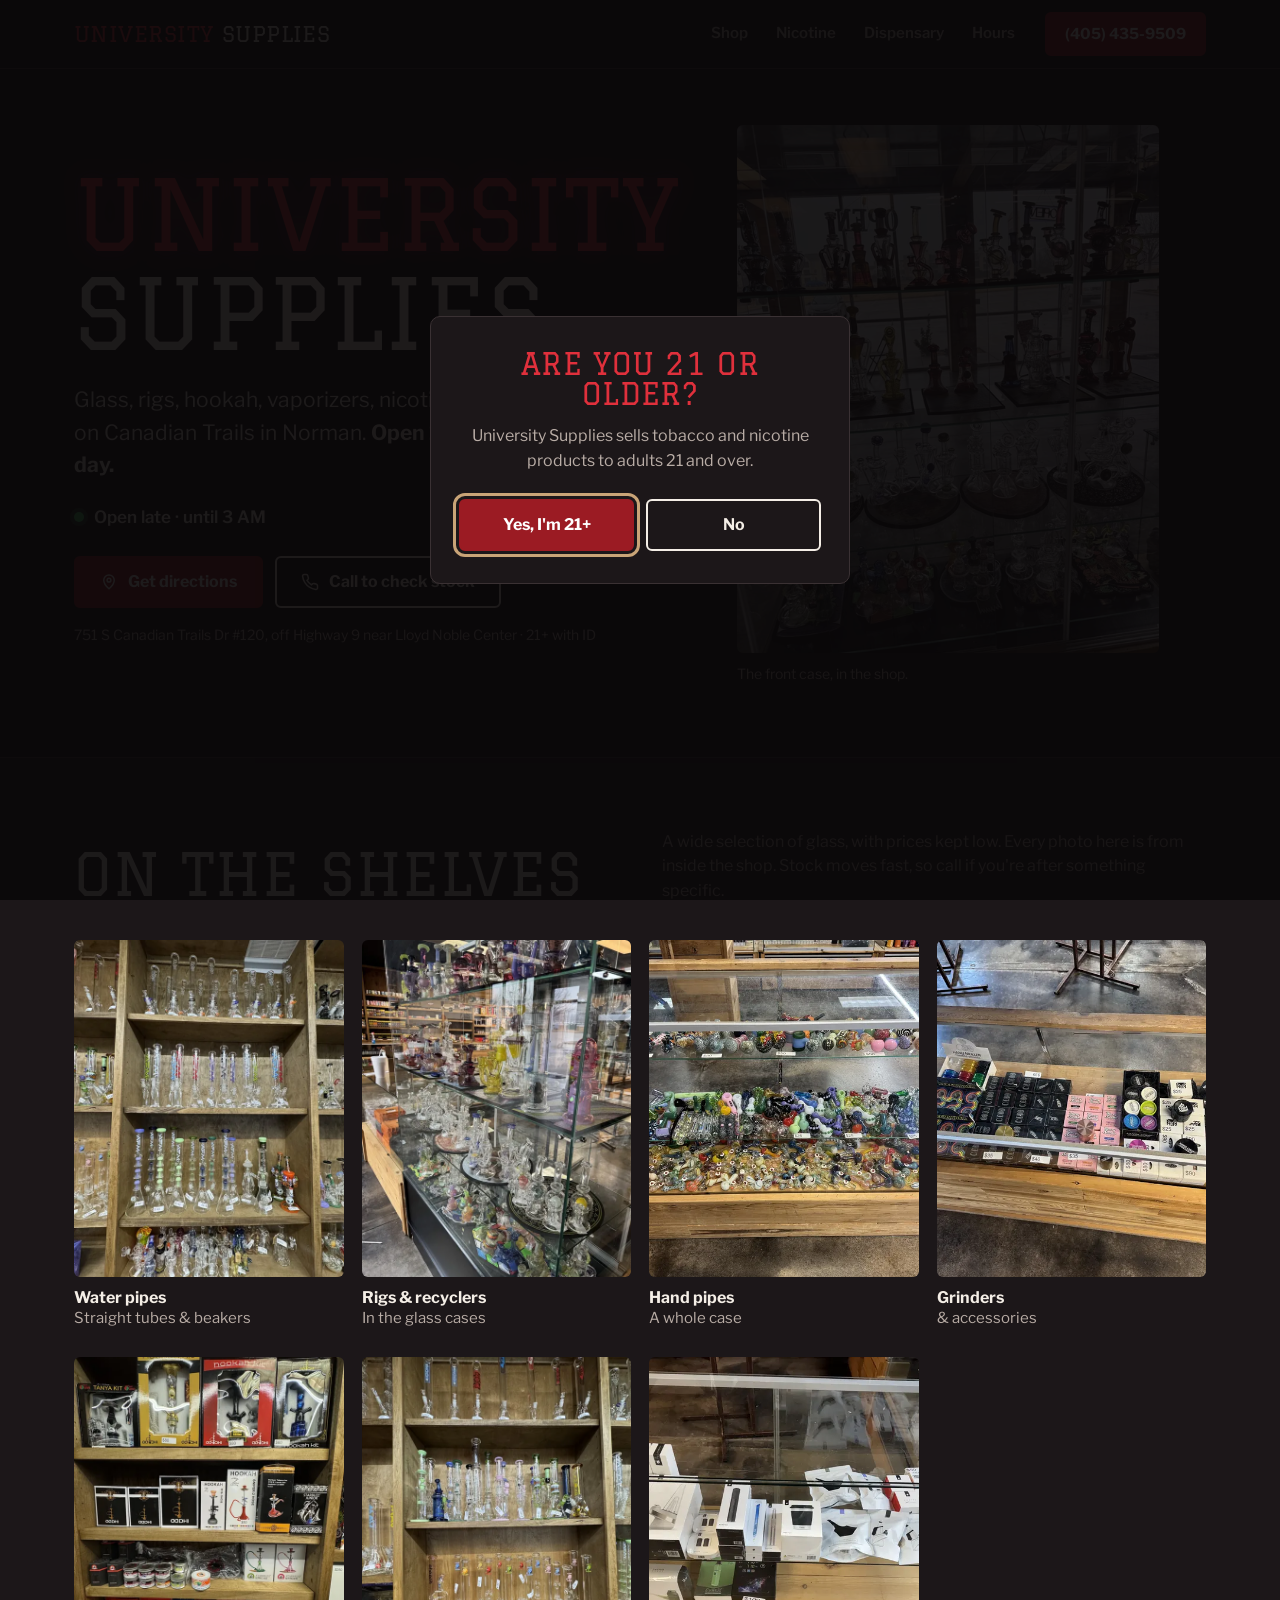
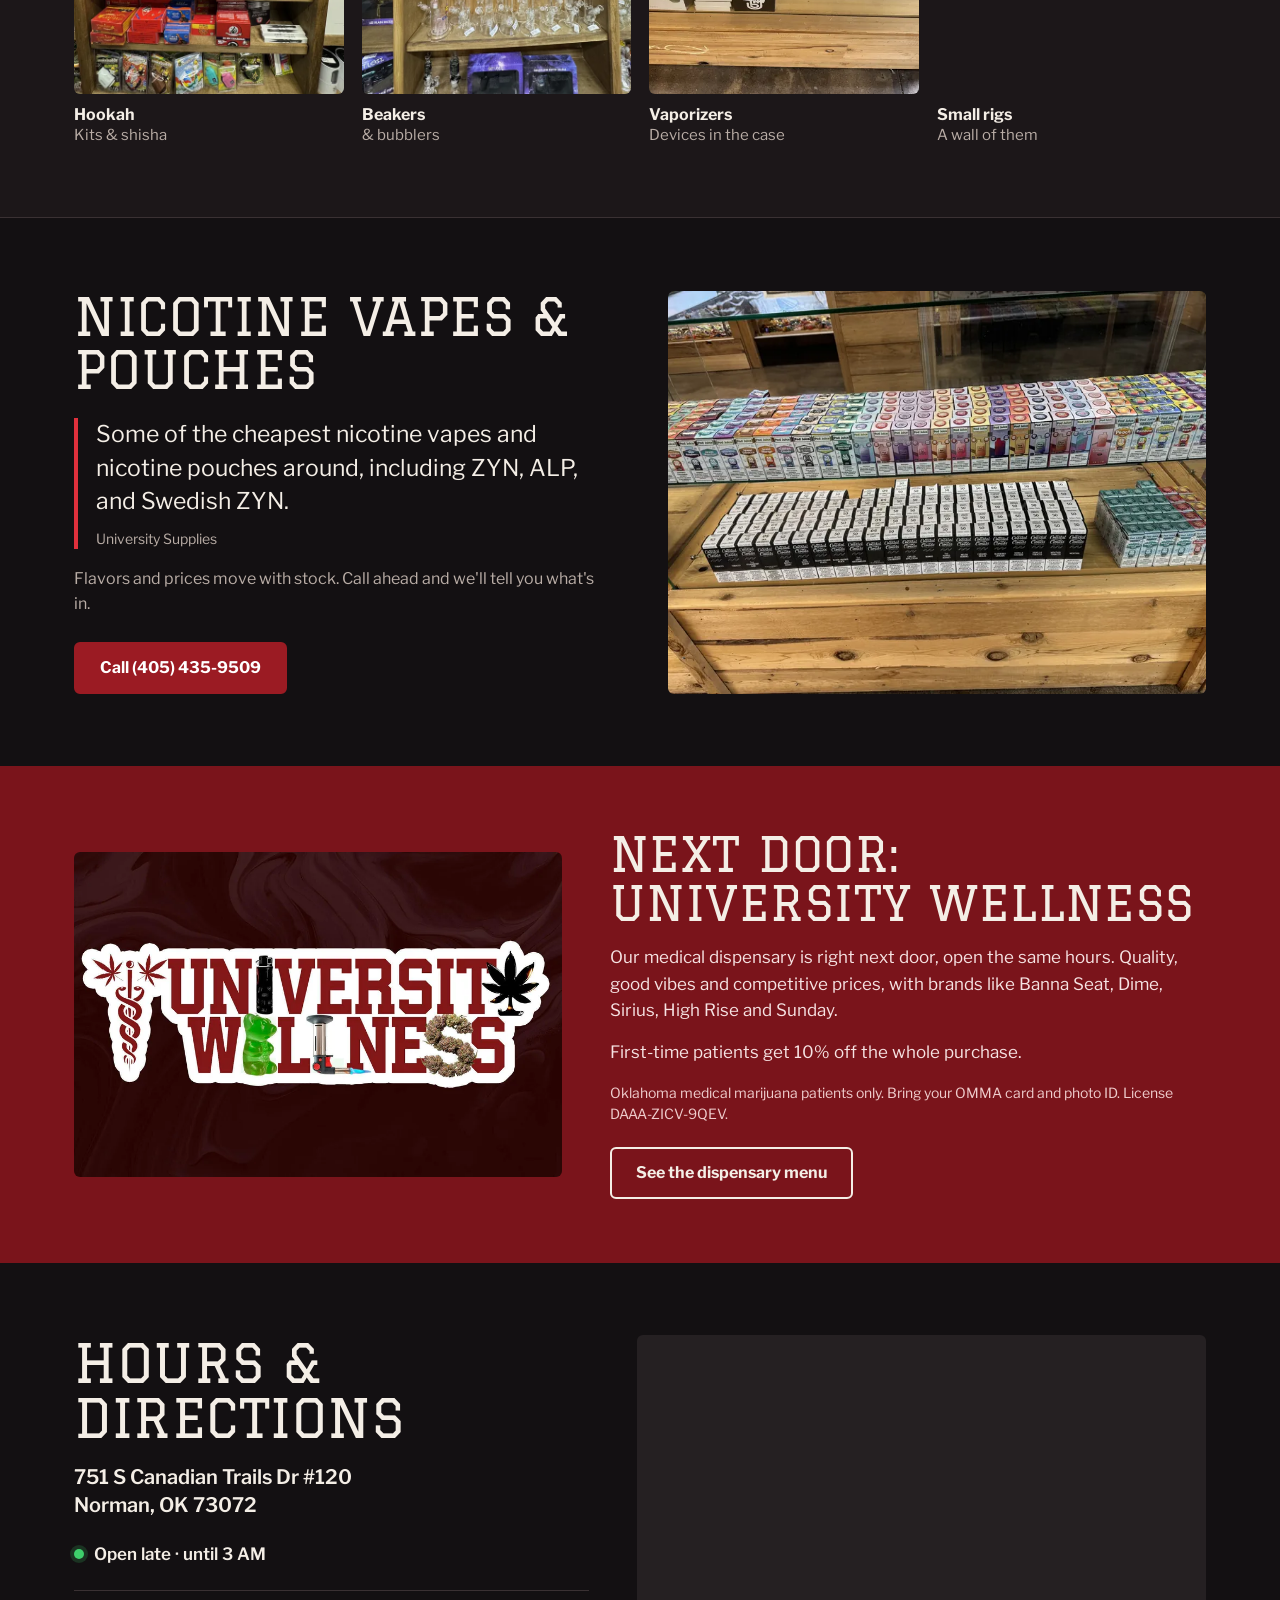
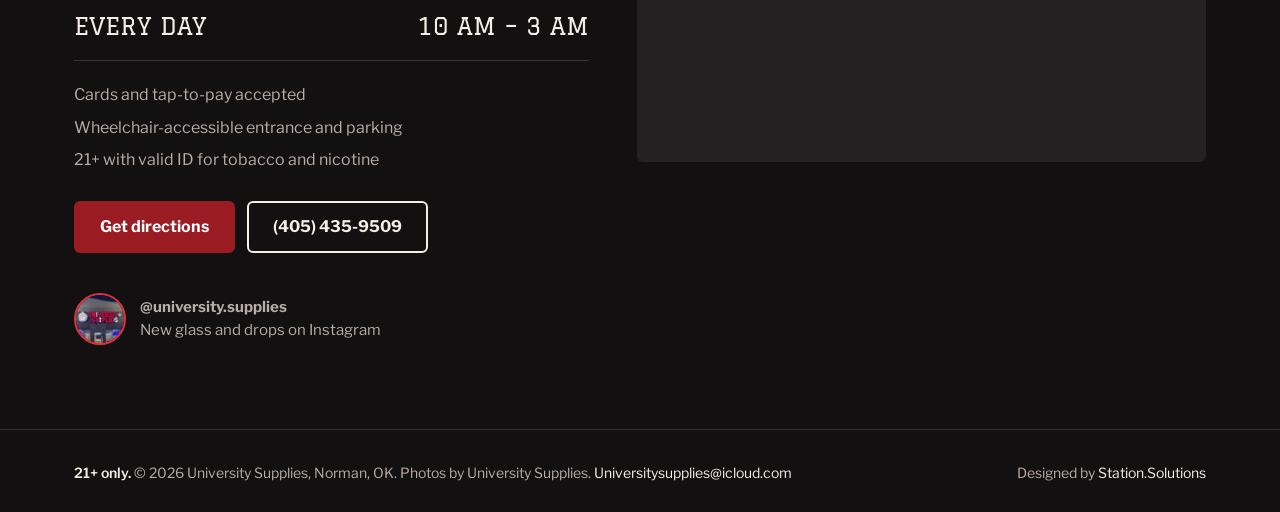
==== index.html @ 48e13ada "University Supplies spec site (noindex preview) Co-Authored-By: Claude Opus 5.5 <noreply@anthropic.c" ====
<!doctype html>
<html lang="en">
<head>
<meta charset="utf-8">
<meta name="viewport" content="width=device-width, initial-scale=1">
<title>University Supplies · Smoke Shop in Norman, OK · Open till 3 AM</title>
<meta name="description" content="Glass, rigs, hand pipes, hookah, vaporizers, nicotine vapes and pouches at 751 S Canadian Trails Dr, Norman, OK. Open 10 AM to 3 AM every day.">
<meta name="robots" content="noindex, nofollow">
<meta name="theme-color" content="#131012">
<meta property="og:type" content="website">
<meta property="og:title" content="University Supplies · Norman, OK">
<meta property="og:description" content="Glass, hookah, vapes and nicotine pouches. Open 10 AM to 3 AM, every day.">
<meta property="og:image" content="img/og.jpg">
<link rel="icon" href="data:image/svg+xml,%3Csvg xmlns='http://www.w3.org/2000/svg' viewBox='0 0 64 64'%3E%3Crect width='64' height='64' rx='10' fill='%23131012'/%3E%3Ctext x='32' y='47' font-family='Georgia,serif' font-weight='700' font-size='44' text-anchor='middle' fill='%23e0303c'%3EU%3C/text%3E%3C/svg%3E">
<link rel="preconnect" href="https://fonts.googleapis.com">
<link rel="preconnect" href="https://fonts.gstatic.com" crossorigin>
<link href="https://fonts.googleapis.com/css2?family=Graduate&family=Libre+Franklin:wght@400;500;600;700&display=swap" rel="stylesheet">
<script type="application/ld+json">{"@context":"https://schema.org","@type":"Store","name":"University Supplies","description":"Smoke shop: glass, rigs, hand pipes, hookah, vaporizers, nicotine vapes and pouches.","image":"img/og.jpg","telephone":"+1-405-435-9509","email":"Universitysupplies@icloud.com","address":{"@type":"PostalAddress","streetAddress":"751 S Canadian Trails Dr #120","addressLocality":"Norman","addressRegion":"OK","postalCode":"73072","addressCountry":"US"},"geo":{"@type":"GeoCoordinates","latitude":35.181108,"longitude":-97.4516316},"openingHoursSpecification":[{"@type":"OpeningHoursSpecification","dayOfWeek":["Monday","Tuesday","Wednesday","Thursday","Friday","Saturday","Sunday"],"opens":"10:00","closes":"03:00"}],"paymentAccepted":"Cash, Credit Card, Debit Card, Contactless","sameAs":["https://www.instagram.com/university.supplies/"]}</script>
<style>
:root{
  --night:#131012; --night-2:#1c1719; --night-3:#262022; --line:#3a3133;
  --cream:#f4eee6; --muted:#b9ada6; --sign:#e0303c; --crimson:#9b1b23; --crimson-deep:#7a141b; --wood:#c9a477;
  --varsity:"Graduate", "Rockwell", Georgia, serif; --body:"Libre Franklin", system-ui, sans-serif;
  --wrap:1180px; --r:6px;
}
*{box-sizing:border-box}
html{scroll-behavior:smooth;-webkit-text-size-adjust:100%}
@media (prefers-reduced-motion:reduce){html{scroll-behavior:auto}*{transition:none!important;animation:none!important}}
body{margin:0;background:var(--night);color:var(--cream);font:400 16px/1.55 var(--body)}
img{display:block;max-width:100%;height:auto}
a{color:inherit}
[hidden]{display:none!important}
:focus-visible{outline:3px solid var(--wood);outline-offset:3px}
.wrap{max-width:var(--wrap);margin:0 auto;padding:0 24px}
[id]{scroll-margin-top:84px}
.vh{position:absolute!important;width:1px;height:1px;overflow:hidden;clip:rect(0 0 0 0);white-space:nowrap}
.skip{position:absolute;left:-9999px;top:8px;background:var(--cream);color:var(--night);padding:10px 14px;z-index:99}
.skip:focus{left:8px}
h1,h2,h3{font-family:var(--varsity);font-weight:400;line-height:1.02;margin:0;letter-spacing:.01em;text-transform:uppercase}

.btn{display:inline-flex;align-items:center;justify-content:center;gap:10px;min-height:52px;padding:0 24px;border-radius:var(--r);
  font:700 16px/1 var(--body);text-decoration:none;border:2px solid transparent;cursor:pointer;transition:background .15s, transform .08s}
.btn:active{transform:translateY(1px)}
.btn-go{background:var(--crimson);color:#fff;border-color:var(--crimson)}
.btn-line{border-color:var(--cream);color:var(--cream);background:transparent}
@media (hover:hover){.btn-go:hover{background:var(--sign);border-color:var(--sign)}.btn-line:hover{background:var(--cream);color:var(--night)}}
.btn svg{width:18px;height:18px;flex:none}

/* header */
.bar{position:sticky;top:0;z-index:50;background:rgba(19,16,18,.94);backdrop-filter:saturate(1.2) blur(8px);border-bottom:1px solid var(--line)}
.bar .wrap{display:flex;align-items:center;gap:18px;height:68px}
.brand{font:400 22px/1 var(--varsity);text-transform:uppercase;text-decoration:none;color:var(--sign);margin-right:auto;letter-spacing:.02em}
.brand span{color:var(--cream)}
.bar nav{display:flex;gap:4px}
.bar nav a{padding:10px 12px;text-decoration:none;color:var(--muted);font-weight:600;font-size:15px}
@media (hover:hover){.bar nav a:hover{color:var(--cream)}}
.bar .btn{min-height:44px;padding:0 18px;font-size:15px}
@media (max-width:900px){.bar nav{display:none}}
@media (max-width:520px){.bar .btn{display:none}.brand{font-size:19px}}

/* hero */
.hero{padding:56px 0 72px}
.hero-grid{display:grid;grid-template-columns:1.1fr .9fr;gap:56px;align-items:center}
.hero h1{font-size:clamp(52px,7.6vw,104px);color:var(--sign);text-shadow:0 0 22px rgba(224,48,60,.35)}
.hero h1 span{display:block;color:var(--cream);text-shadow:none}
.lede{font-size:clamp(18px,1.7vw,21px);color:var(--cream);max-width:30em;margin:22px 0 0}
.status{display:flex;align-items:center;gap:10px;margin:22px 0 0;font-weight:600;font-size:17px}
.dot{width:10px;height:10px;border-radius:50%;background:#7d716b;flex:none}
.is-open .dot{background:#3ecf6b;box-shadow:0 0 0 4px rgba(62,207,107,.18)}
.ctas{display:flex;flex-wrap:wrap;gap:12px;margin-top:26px}
.fine{font-size:14px;color:var(--muted);margin:16px 0 0}
.hero-photo{margin:0;position:relative}
.hero-photo img{width:100%;aspect-ratio:4/5;object-fit:cover;border-radius:var(--r)}
.hero-photo figcaption{font-size:14px;color:var(--muted);margin-top:10px}
@media (max-width:860px){.hero{padding-top:32px}.hero-grid{grid-template-columns:1fr;gap:32px}.hero-photo img{aspect-ratio:4/3}}
@media (max-width:520px){.ctas .btn{flex:1 1 100%}}

/* shelves */
.shelves{padding:72px 0;background:var(--night-2);border-top:1px solid var(--line);border-bottom:1px solid var(--line)}
.sec-head{display:flex;justify-content:space-between;align-items:end;gap:24px;flex-wrap:wrap}
.sec-head h2{font-size:clamp(36px,4.6vw,58px)}
.sec-head p{margin:0;color:var(--muted);max-width:34em}
.grid{display:grid;grid-template-columns:repeat(4,minmax(0,1fr));gap:28px 18px;margin-top:36px;align-items:start}
.tile{margin:0}
.tile img{width:100%;aspect-ratio:4/5;object-fit:cover;border-radius:var(--r)}
.tile figcaption{margin-top:10px;font-weight:700;line-height:1.35}
.tile figcaption span{display:block;font-weight:400;color:var(--muted);font-size:15px}
@media (max-width:900px){.grid{grid-template-columns:repeat(2,minmax(0,1fr));gap:22px 14px}}

/* nicotine */
.nic{padding:72px 0}
.nic-grid{display:grid;grid-template-columns:1fr 1fr;gap:56px;align-items:center}
.nic h2{font-size:clamp(34px,4.2vw,52px)}
.nic blockquote{margin:22px 0 0;padding:0 0 0 18px;border-left:4px solid var(--sign);font-size:clamp(19px,1.8vw,23px);line-height:1.45}
.nic blockquote cite{display:block;font-style:normal;font-size:14px;color:var(--muted);margin-top:10px}
.nic p{color:var(--muted);margin:18px 0 0}
.nic img{width:100%;border-radius:var(--r);aspect-ratio:4/3;object-fit:cover}
@media (max-width:860px){.nic-grid{grid-template-columns:1fr;gap:28px}}

/* next door */
.door{background:var(--crimson-deep);padding:64px 0}
.door-grid{display:grid;grid-template-columns:.9fr 1.1fr;gap:48px;align-items:center}
.door img{width:100%;border-radius:var(--r);aspect-ratio:3/2;object-fit:cover}
.door h2{font-size:clamp(32px,4vw,48px)}
.door p{margin:16px 0 0;font-size:17px;color:#f6e3e3}
.door .note{font-size:14px;color:#efcdcd}
.door .btn-line{margin-top:22px}
@media (max-width:860px){.door-grid{grid-template-columns:1fr;gap:28px}}

/* visit */
.visit{padding:72px 0}
.visit-grid{display:grid;grid-template-columns:.95fr 1.05fr;gap:48px;align-items:start}
.visit h2{font-size:clamp(36px,4.4vw,54px)}
.addr{font-style:normal;font-size:20px;font-weight:600;line-height:1.4;margin:18px 0 0}
.hours{margin:22px 0 0;border-top:1px solid var(--line);border-bottom:1px solid var(--line);padding:16px 0;display:flex;justify-content:space-between;gap:16px;flex-wrap:wrap}
.hours strong{font-family:var(--varsity);font-weight:400;font-size:24px;text-transform:uppercase}
.facts{list-style:none;padding:0;margin:18px 0 0;color:var(--muted)}
.facts li{padding:4px 0}
.visit .ctas{margin-top:24px}
.map{width:100%;aspect-ratio:4/3;border:0;border-radius:var(--r);background:var(--night-3);display:block;filter:grayscale(.2)}
.ig{display:flex;align-items:center;gap:14px;margin-top:28px;text-decoration:none;padding:12px 0}
.ig img{width:52px;height:52px;border-radius:50%;border:2px solid var(--sign)}
.ig strong{display:block}
.ig span{color:var(--muted);font-size:15px}
@media (hover:hover){.ig:hover strong{text-decoration:underline;text-underline-offset:3px}}
@media (max-width:860px){.visit-grid{grid-template-columns:1fr}}

footer{border-top:1px solid var(--line);padding:32px 0 28px;color:var(--muted);font-size:14px}
.foot{display:flex;flex-wrap:wrap;justify-content:space-between;gap:10px 24px}
footer a{color:var(--cream);text-decoration:none}
@media (hover:hover){footer a:hover{text-decoration:underline}}
.age{color:var(--cream);font-weight:600}

/* phone action bar */
.dock{display:none}
@media (max-width:760px){
  body{padding-bottom:78px}
  .dock{display:grid;grid-template-columns:minmax(0,1fr) minmax(0,1fr);gap:8px;position:fixed;left:0;right:0;bottom:0;z-index:60;
    padding:10px 12px calc(10px + env(safe-area-inset-bottom));background:rgba(19,16,18,.96);border-top:1px solid var(--line)}
  .dock .btn{min-height:50px;padding:0 10px}
}

/* 21+ check */
.gate{position:fixed;inset:0;z-index:100;background:rgba(10,8,9,.92);display:grid;place-items:center;padding:24px}
.gate-box{max-width:420px;width:100%;background:var(--night-2);border:1px solid var(--line);border-radius:10px;padding:32px 28px;text-align:center}
.gate-box h2{font-size:30px;color:var(--sign)}
.gate-box p{color:var(--muted);margin:14px 0 0}
.gate-box .ctas{justify-content:center}
.gate-box .btn{flex:1 1 140px}
</style>
</head>
<body>
<a class="skip" href="#main">Skip to content</a>

<aside aria-label="Age check">
<div class="gate" id="gate" role="dialog" aria-modal="true" aria-labelledby="gate-h" hidden>
  <div class="gate-box">
    <h2 id="gate-h">Are you 21 or older?</h2>
    <p>University Supplies sells tobacco and nicotine products to adults 21 and over.</p>
    <div class="ctas">
      <button class="btn btn-go" type="button" data-gate="yes">Yes, I'm 21+</button>
      <button class="btn btn-line" type="button" data-gate="no">No</button>
    </div>
    <p data-gate-msg hidden>Sorry, you have to be 21 to visit. Come back when you are.</p>
  </div>
</div>
</aside>

<header class="bar">
  <div class="wrap">
    <a class="brand" href="#main">University <span>Supplies</span></a>
    <nav aria-label="Sections">
      <a href="#shelves">Shop</a>
      <a href="#nicotine">Nicotine</a>
      <a href="#next-door">Dispensary</a>
      <a href="#visit">Hours</a>
    </nav>
    <a class="btn btn-go" href="tel:+14054359509">(405) 435-9509</a>
  </div>
</header>

<main id="main">
<section class="hero" aria-labelledby="hero-h">
  <div class="wrap hero-grid">
    <div>
      <h1 id="hero-h">University <span>Supplies</span></h1>
      <p class="lede">Glass, rigs, hookah, vaporizers, nicotine vapes and pouches on Canadian Trails in Norman. <strong>Open 10 AM to 3 AM, every day.</strong></p>
      <p class="status" data-status><span class="dot" aria-hidden="true"></span><span data-status-text>Open daily, 10 AM to 3 AM</span></p>
      <div class="ctas">
        <a class="btn btn-go" href="https://www.google.com/maps/dir/?api=1&amp;destination=University+Supplies%2C+751+S+Canadian+Trails+Dr+%23120%2C+Norman%2C+OK+73072&amp;destination_place_id=ChIJJ2fcMURpsocRBxIdBnAr6uk" rel="noopener"><svg viewBox="0 0 24 24" fill="none" stroke="currentColor" stroke-width="2" aria-hidden="true"><path d="M12 21s-7-6.2-7-11.5A7 7 0 0 1 19 9.5C19 14.8 12 21 12 21z"/><circle cx="12" cy="9.5" r="2.5"/></svg>Get directions</a>
        <a class="btn btn-line" href="tel:+14054359509"><svg viewBox="0 0 24 24" fill="none" stroke="currentColor" stroke-width="2" aria-hidden="true"><path d="M22 16.9v3a2 2 0 0 1-2.2 2 19.8 19.8 0 0 1-8.6-3.1 19.5 19.5 0 0 1-6-6A19.8 19.8 0 0 1 2.1 4.2 2 2 0 0 1 4.1 2h3a2 2 0 0 1 2 1.7c.1.9.4 1.8.7 2.7a2 2 0 0 1-.5 2.1L8 9.8a16 16 0 0 0 6 6l1.3-1.3a2 2 0 0 1 2.1-.4c.9.3 1.8.6 2.7.7a2 2 0 0 1 1.7 2z"/></svg>Call to check stock</a>
      </div>
      <p class="fine">751 S Canadian Trails Dr #120, off Highway 9 near Lloyd Noble Center · 21+ with ID</p>
    </div>
    <figure class="hero-photo">
      <img src="img/glass-case-1400.webp" srcset="img/glass-case-760.webp 760w, img/glass-case-1400.webp 1400w" sizes="(max-width:860px) 100vw, 45vw"
           width="1050" height="1400" alt="A glass display case of recyclers and rigs in the front window" fetchpriority="high">
      <figcaption>The front case, in the shop.</figcaption>
    </figure>
  </div>
</section>

<section class="shelves" id="shelves" aria-labelledby="shelves-h">
  <div class="wrap">
    <div class="sec-head">
      <h2 id="shelves-h">On the shelves</h2>
      <p>A wide selection of glass, with prices kept low. Every photo here is from inside the shop. Stock moves fast, so call if you're after something specific.</p>
    </div>
    <div class="grid">
      <figure class="tile"><img src="img/water-pipes-760.webp" width="570" height="760" alt="Tall glass water pipes on wooden shelves" loading="lazy" decoding="async"><figcaption>Water pipes <span>Straight tubes &amp; beakers</span></figcaption></figure>
      <figure class="tile"><img src="img/glass-tower-760.webp" width="570" height="760" alt="Glass tower case of colored rigs and recyclers" loading="lazy" decoding="async"><figcaption>Rigs &amp; recyclers <span>In the glass cases</span></figcaption></figure>
      <figure class="tile"><img src="img/hand-pipes-760.webp" width="760" height="570" alt="A case full of colorful glass hand pipes" loading="lazy" decoding="async"><figcaption>Hand pipes <span>A whole case</span></figcaption></figure>
      <figure class="tile"><img src="img/grinders-760.webp" width="760" height="570" alt="Grinders and rolling accessories in a display case" loading="lazy" decoding="async"><figcaption>Grinders <span>&amp; accessories</span></figcaption></figure>
      <figure class="tile"><img src="img/hookah-760.webp" width="570" height="760" alt="Boxed hookah kits and shisha on shelves" loading="lazy" decoding="async"><figcaption>Hookah <span>Kits &amp; shisha</span></figcaption></figure>
      <figure class="tile"><img src="img/beakers-760.webp" width="570" height="760" alt="Rows of glass beakers and bubblers" loading="lazy" decoding="async"><figcaption>Beakers <span>&amp; bubblers</span></figcaption></figure>
      <figure class="tile"><img src="img/vaporizers-760.webp" width="760" height="570" alt="Boxed vaporizers and electronic devices in a case" loading="lazy" decoding="async"><figcaption>Vaporizers <span>Devices in the case</span></figcaption></figure>
      <figure class="tile"><img src="img/rigs-wall-760.webp" width="570" height="760" alt="A wall of small rigs and bubblers on wooden shelving" loading="lazy" decoding="async"><figcaption>Small rigs <span>A wall of them</span></figcaption></figure>
    </div>
  </div>
</section>

<section class="nic" id="nicotine" aria-labelledby="nic-h">
  <div class="wrap nic-grid">
    <div>
      <h2 id="nic-h">Nicotine vapes &amp; pouches</h2>
      <blockquote>Some of the cheapest nicotine vapes and nicotine pouches around, including ZYN, ALP, and Swedish ZYN.<cite>University Supplies</cite></blockquote>
      <p>Flavors and prices move with stock. Call ahead and we'll tell you what's in.</p>
      <div class="ctas"><a class="btn btn-go" href="tel:+14054359509">Call (405) 435-9509</a></div>
    </div>
    <img src="img/nic-vapes-1400.webp" srcset="img/nic-vapes-760.webp 760w, img/nic-vapes-1400.webp 1400w" sizes="(max-width:860px) 100vw, 50vw" width="1400" height="1050" alt="Rows of boxed disposable nicotine vapes in a display case" loading="lazy" decoding="async">
  </div>
</section>

<section class="door" id="next-door" aria-labelledby="door-h">
  <div class="wrap door-grid">
    <img src="img/wellness-logo.webp" width="900" height="600" alt="University Wellness logo in crimson varsity letters" loading="lazy" decoding="async">
    <div>
      <h2 id="door-h">Next door: University Wellness</h2>
      <p>Our medical dispensary is right next door, open the same hours. Quality, good vibes and competitive prices, with brands like Banna Seat, Dime, Sirius, High Rise and Sunday.</p>
      <p>First-time patients get 10% off the whole purchase.</p>
      <p class="note">Oklahoma medical marijuana patients only. Bring your OMMA card and photo ID. License DAAA-ZICV-9QEV.</p>
      <a class="btn btn-line" href="https://weedmaps.com/dispensaries/university-wellness-center" rel="noopener">See the dispensary menu</a>
    </div>
  </div>
</section>

<section class="visit" id="visit" aria-labelledby="visit-h">
  <div class="wrap visit-grid">
    <div>
      <h2 id="visit-h">Hours &amp; directions</h2>
      <address class="addr">751 S Canadian Trails Dr #120<br>Norman, OK 73072</address>
      <p class="status" data-status><span class="dot" aria-hidden="true"></span><span data-status-text>Open daily, 10 AM to 3 AM</span></p>
      <div class="hours"><strong>Every day</strong><strong>10 AM – 3 AM</strong></div>
      <ul class="facts">
        <li>Cards and tap-to-pay accepted</li>
        <li>Wheelchair-accessible entrance and parking</li>
        <li>21+ with valid ID for tobacco and nicotine</li>
      </ul>
      <div class="ctas">
        <a class="btn btn-go" href="https://www.google.com/maps/dir/?api=1&amp;destination=University+Supplies%2C+751+S+Canadian+Trails+Dr+%23120%2C+Norman%2C+OK+73072&amp;destination_place_id=ChIJJ2fcMURpsocRBxIdBnAr6uk" rel="noopener">Get directions</a>
        <a class="btn btn-line" href="tel:+14054359509">(405) 435-9509</a>
      </div>
      <a class="ig" href="https://www.instagram.com/university.supplies/" rel="noopener">
        <img src="img/ig-avatar.webp" width="100" height="100" alt="" loading="lazy">
        <span><strong>@university.supplies</strong>New glass and drops on Instagram</span>
      </a>
    </div>
    <iframe class="map" src="https://maps.google.com/maps?q=University+Supplies,+751+S+Canadian+Trails+Dr,+Norman,+OK+73072&amp;z=15&amp;output=embed" title="Map to University Supplies, 751 S Canadian Trails Dr, Norman" loading="lazy" referrerpolicy="no-referrer-when-downgrade"></iframe>
  </div>
</section>
</main>

<footer>
  <div class="wrap foot">
    <span><span class="age">21+ only.</span> © <span data-year>2026</span> University Supplies, Norman, OK. Photos by University Supplies. <a href="mailto:Universitysupplies@icloud.com">Universitysupplies@icloud.com</a></span>
    <span class="credit">Designed by <a href="https://station.solutions/" target="_blank" rel="noopener">Station.Solutions</a></span>
  </div>
</footer>

<nav class="dock" aria-label="Quick actions">
  <a class="btn btn-go" href="https://www.google.com/maps/dir/?api=1&amp;destination=University+Supplies%2C+751+S+Canadian+Trails+Dr+%23120%2C+Norman%2C+OK+73072&amp;destination_place_id=ChIJJ2fcMURpsocRBxIdBnAr6uk" rel="noopener">Directions</a>
  <a class="btn btn-line" href="tel:+14054359509">Call</a>
</nav>

<script>
(function(){
  // 21+ check. Remembered per browser (a view preference, not a record).
  var gate=document.getElementById("gate"), ok=false;
  try{ok=localStorage.getItem("us21")==="1"}catch(e){}
  if(!ok){gate.hidden=false;document.body.style.overflow="hidden";var y=gate.querySelector('[data-gate="yes"]');y&&y.focus();}
  gate.addEventListener("click",function(ev){
    var b=ev.target.closest("[data-gate]"); if(!b)return;
    if(b.dataset.gate==="yes"){try{localStorage.setItem("us21","1")}catch(e){} gate.hidden=true;document.body.style.overflow="";}
    else{gate.querySelector("[data-gate-msg]").hidden=false;}
  });

  // Open 10 AM to 3 AM every day, Norman time.
  function fmt(){
    var p=new Intl.DateTimeFormat("en-US",{timeZone:"America/Chicago",hour:"numeric",minute:"numeric",hourCycle:"h23"}).formatToParts(new Date()),o={};
    p.forEach(function(x){o[x.type]=x.value}); return (+o.hour%24)*60+(+o.minute);
  }
  function render(){
    var m=fmt(), open=(m>=600||m<180), msg;
    if(open){msg=m<180||m>=1320?"Open late · until 3 AM":"Open now · until 3 AM";}
    else{msg="Closed · opens today at 10 AM";}
    document.querySelectorAll("[data-status]").forEach(function(el){el.classList.toggle("is-open",open);el.querySelector("[data-status-text]").textContent=msg;});
  }
  render(); setInterval(render,60000);
  var yr=document.querySelector("[data-year]"); if(yr)yr.textContent=new Date().getFullYear();
})();
</script>
</body>
</html>
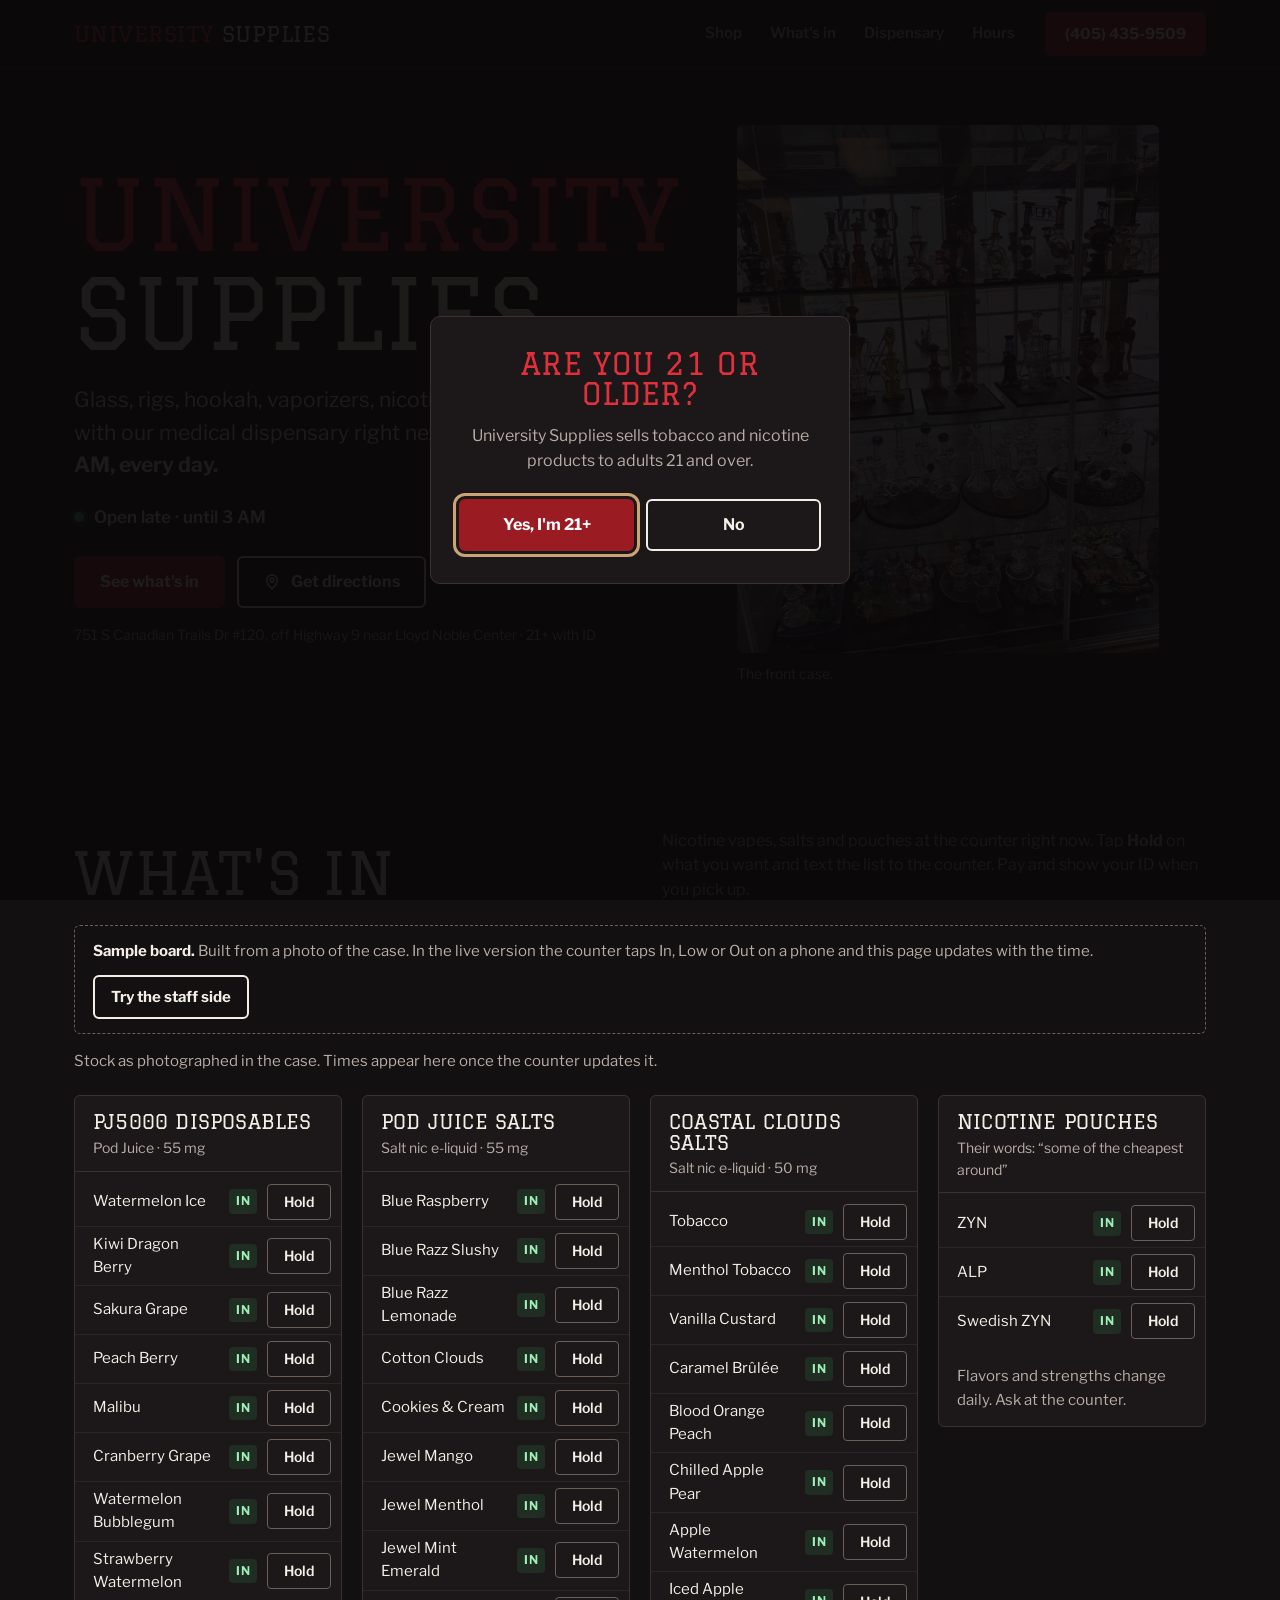
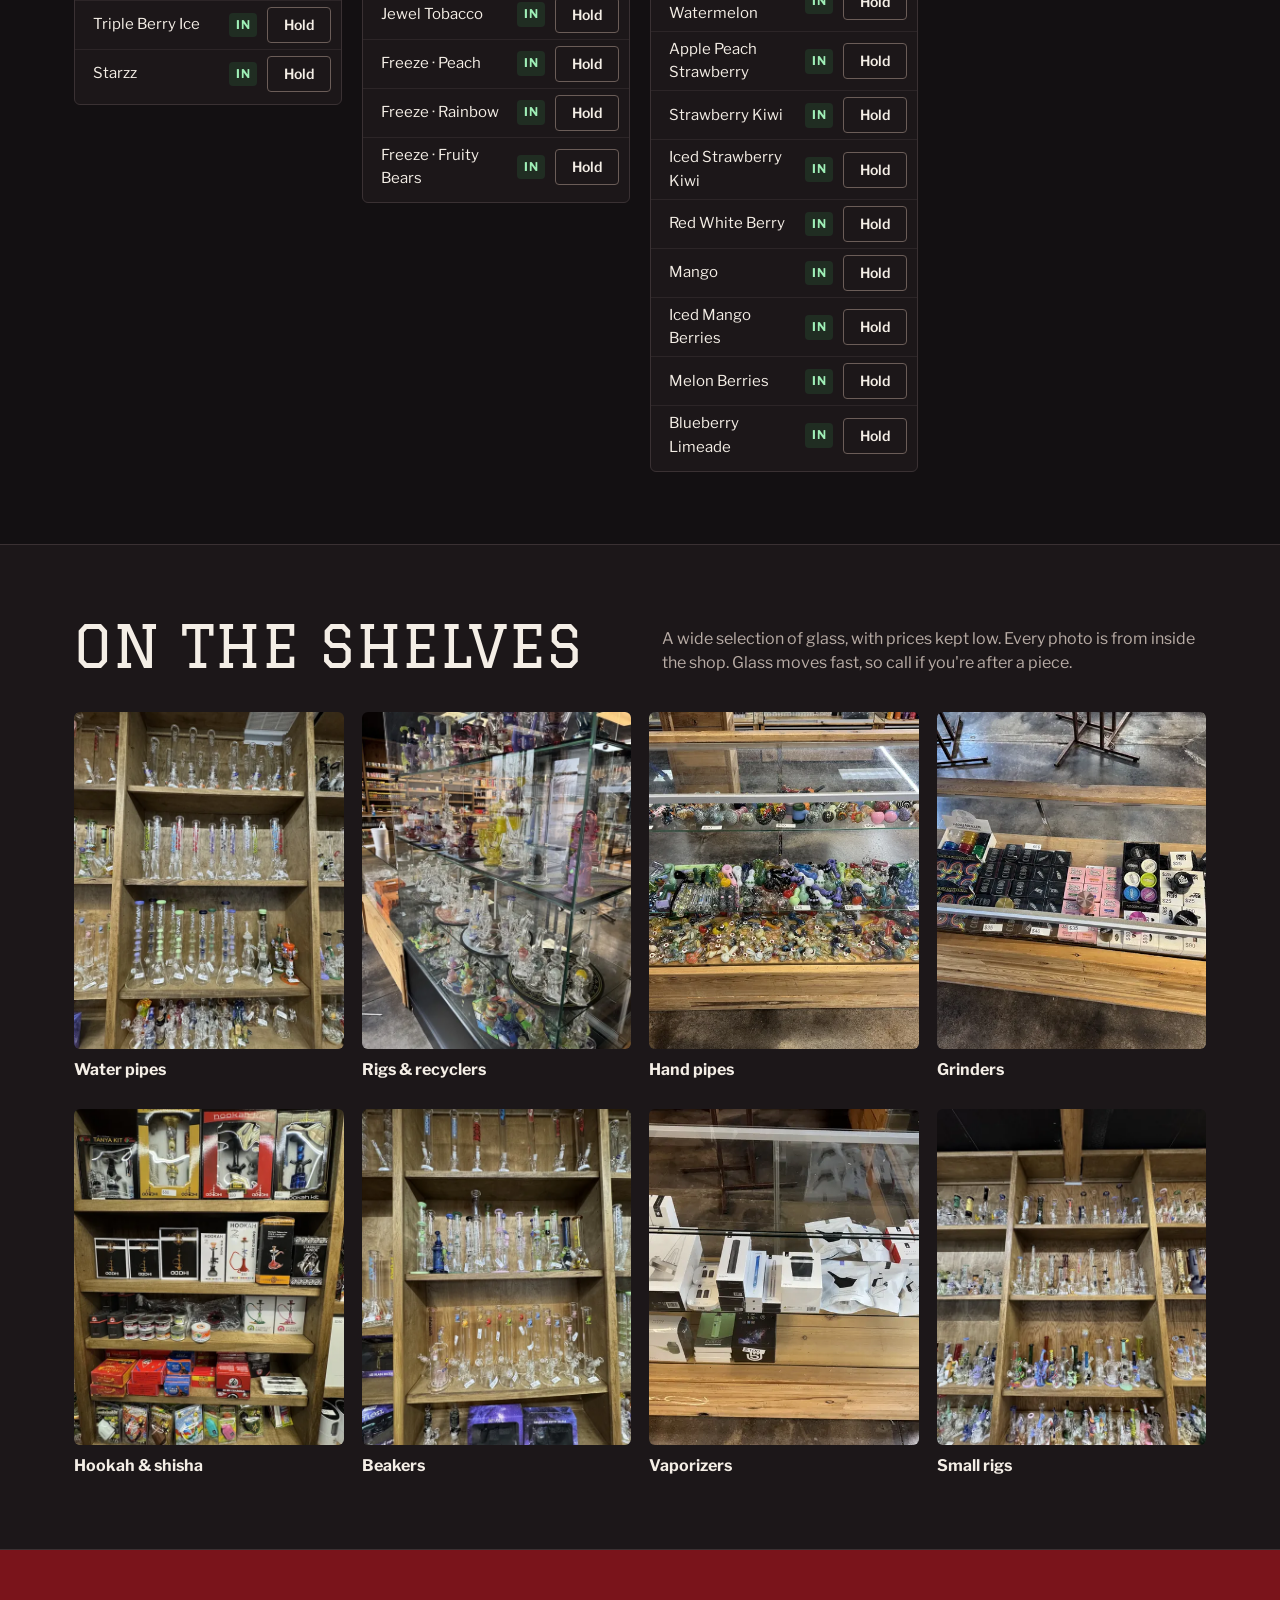
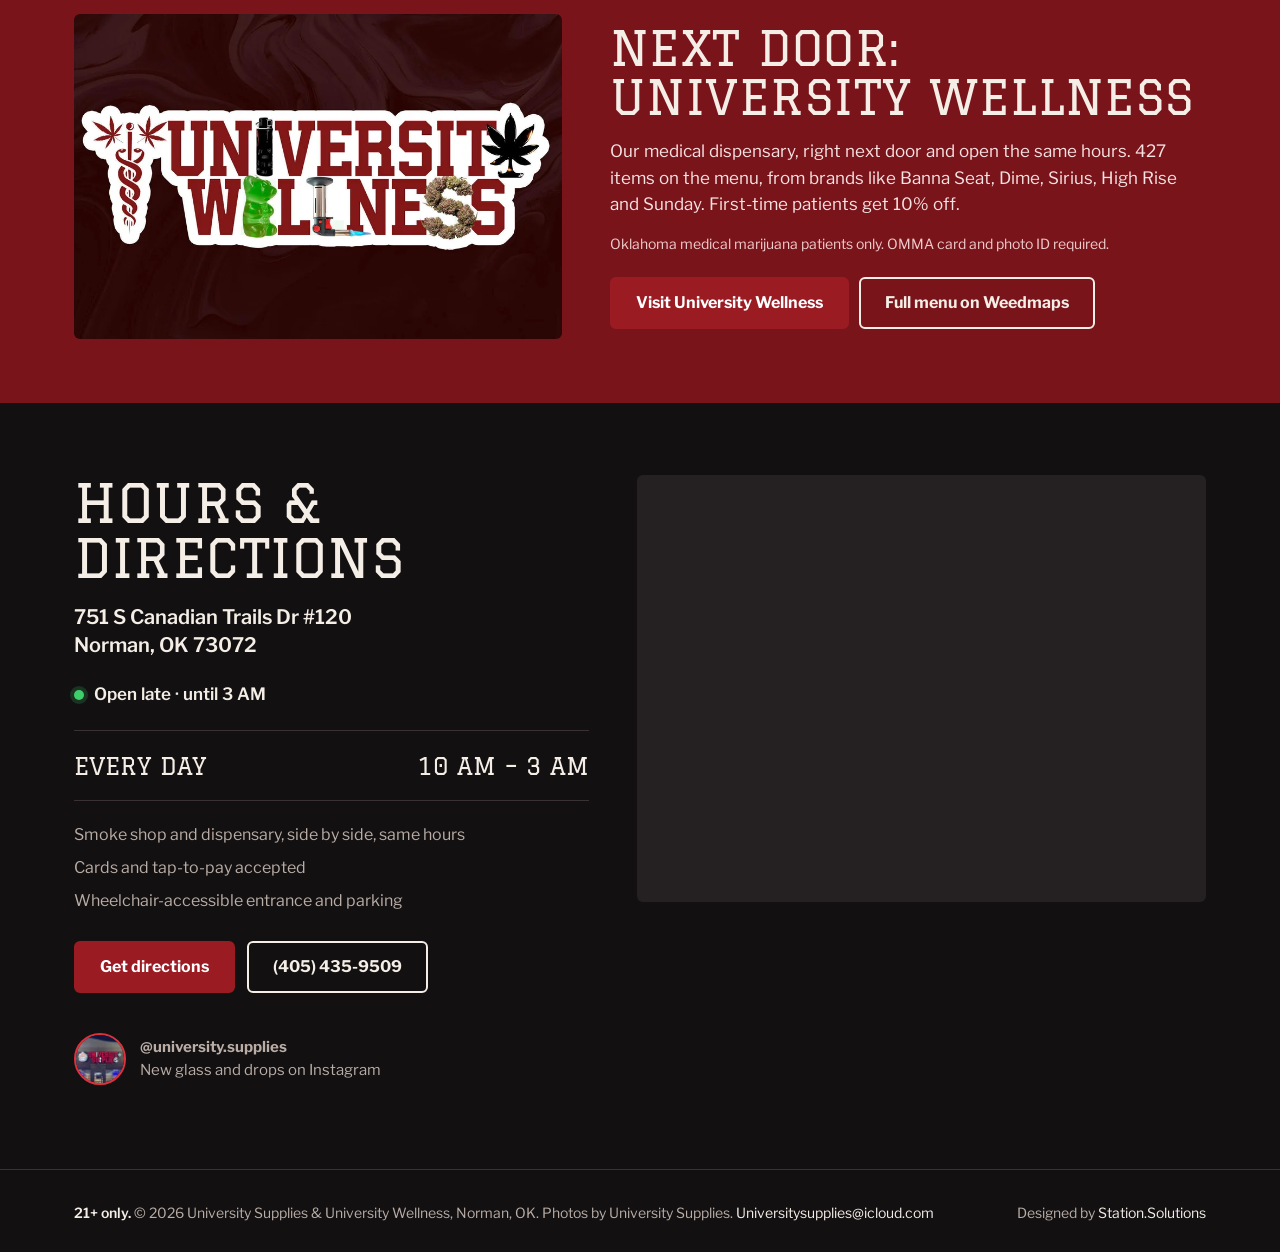
==== commit 15043fbd: "What's in board + hold-for-me, University Wellness page, shared CSS/JS - Stock board built from thei" ====
--- a/index.html
+++ b/index.html
@@ -4,156 +4,23 @@
 <meta charset="utf-8">
 <meta name="viewport" content="width=device-width, initial-scale=1">
 <title>University Supplies · Smoke Shop in Norman, OK · Open till 3 AM</title>
-<meta name="description" content="Glass, rigs, hand pipes, hookah, vaporizers, nicotine vapes and pouches at 751 S Canadian Trails Dr, Norman, OK. Open 10 AM to 3 AM every day.">
+<meta name="description" content="Glass, rigs, hookah, vaporizers, nicotine vapes and pouches at 751 S Canadian Trails Dr, Norman, OK. Medical dispensary next door. Open 10 AM to 3 AM every day.">
 <meta name="robots" content="noindex, nofollow">
 <meta name="theme-color" content="#131012">
-<meta property="og:type" content="website">
-<meta property="og:title" content="University Supplies · Norman, OK">
-<meta property="og:description" content="Glass, hookah, vapes and nicotine pouches. Open 10 AM to 3 AM, every day.">
+<meta property="og:title" content="University Supplies · Smoke Shop in Norman, OK · Open till 3 AM">
+<meta property="og:description" content="Glass, rigs, hookah, vaporizers, nicotine vapes and pouches at 751 S Canadian Trails Dr, Norman, OK. Medical dispensary next door. Open 10 AM to 3 AM every day.">
 <meta property="og:image" content="img/og.jpg">
 <link rel="icon" href="data:image/svg+xml,%3Csvg xmlns='http://www.w3.org/2000/svg' viewBox='0 0 64 64'%3E%3Crect width='64' height='64' rx='10' fill='%23131012'/%3E%3Ctext x='32' y='47' font-family='Georgia,serif' font-weight='700' font-size='44' text-anchor='middle' fill='%23e0303c'%3EU%3C/text%3E%3C/svg%3E">
 <link rel="preconnect" href="https://fonts.googleapis.com">
 <link rel="preconnect" href="https://fonts.gstatic.com" crossorigin>
 <link href="https://fonts.googleapis.com/css2?family=Graduate&family=Libre+Franklin:wght@400;500;600;700&display=swap" rel="stylesheet">
-<script type="application/ld+json">{"@context":"https://schema.org","@type":"Store","name":"University Supplies","description":"Smoke shop: glass, rigs, hand pipes, hookah, vaporizers, nicotine vapes and pouches.","image":"img/og.jpg","telephone":"+1-405-435-9509","email":"Universitysupplies@icloud.com","address":{"@type":"PostalAddress","streetAddress":"751 S Canadian Trails Dr #120","addressLocality":"Norman","addressRegion":"OK","postalCode":"73072","addressCountry":"US"},"geo":{"@type":"GeoCoordinates","latitude":35.181108,"longitude":-97.4516316},"openingHoursSpecification":[{"@type":"OpeningHoursSpecification","dayOfWeek":["Monday","Tuesday","Wednesday","Thursday","Friday","Saturday","Sunday"],"opens":"10:00","closes":"03:00"}],"paymentAccepted":"Cash, Credit Card, Debit Card, Contactless","sameAs":["https://www.instagram.com/university.supplies/"]}</script>
-<style>
-:root{
-  --night:#131012; --night-2:#1c1719; --night-3:#262022; --line:#3a3133;
-  --cream:#f4eee6; --muted:#b9ada6; --sign:#e0303c; --crimson:#9b1b23; --crimson-deep:#7a141b; --wood:#c9a477;
-  --varsity:"Graduate", "Rockwell", Georgia, serif; --body:"Libre Franklin", system-ui, sans-serif;
-  --wrap:1180px; --r:6px;
-}
-*{box-sizing:border-box}
-html{scroll-behavior:smooth;-webkit-text-size-adjust:100%}
-@media (prefers-reduced-motion:reduce){html{scroll-behavior:auto}*{transition:none!important;animation:none!important}}
-body{margin:0;background:var(--night);color:var(--cream);font:400 16px/1.55 var(--body)}
-img{display:block;max-width:100%;height:auto}
-a{color:inherit}
-[hidden]{display:none!important}
-:focus-visible{outline:3px solid var(--wood);outline-offset:3px}
-.wrap{max-width:var(--wrap);margin:0 auto;padding:0 24px}
-[id]{scroll-margin-top:84px}
-.vh{position:absolute!important;width:1px;height:1px;overflow:hidden;clip:rect(0 0 0 0);white-space:nowrap}
-.skip{position:absolute;left:-9999px;top:8px;background:var(--cream);color:var(--night);padding:10px 14px;z-index:99}
-.skip:focus{left:8px}
-h1,h2,h3{font-family:var(--varsity);font-weight:400;line-height:1.02;margin:0;letter-spacing:.01em;text-transform:uppercase}
-
-.btn{display:inline-flex;align-items:center;justify-content:center;gap:10px;min-height:52px;padding:0 24px;border-radius:var(--r);
-  font:700 16px/1 var(--body);text-decoration:none;border:2px solid transparent;cursor:pointer;transition:background .15s, transform .08s}
-.btn:active{transform:translateY(1px)}
-.btn-go{background:var(--crimson);color:#fff;border-color:var(--crimson)}
-.btn-line{border-color:var(--cream);color:var(--cream);background:transparent}
-@media (hover:hover){.btn-go:hover{background:var(--sign);border-color:var(--sign)}.btn-line:hover{background:var(--cream);color:var(--night)}}
-.btn svg{width:18px;height:18px;flex:none}
-
-/* header */
-.bar{position:sticky;top:0;z-index:50;background:rgba(19,16,18,.94);backdrop-filter:saturate(1.2) blur(8px);border-bottom:1px solid var(--line)}
-.bar .wrap{display:flex;align-items:center;gap:18px;height:68px}
-.brand{font:400 22px/1 var(--varsity);text-transform:uppercase;text-decoration:none;color:var(--sign);margin-right:auto;letter-spacing:.02em}
-.brand span{color:var(--cream)}
-.bar nav{display:flex;gap:4px}
-.bar nav a{padding:10px 12px;text-decoration:none;color:var(--muted);font-weight:600;font-size:15px}
-@media (hover:hover){.bar nav a:hover{color:var(--cream)}}
-.bar .btn{min-height:44px;padding:0 18px;font-size:15px}
-@media (max-width:900px){.bar nav{display:none}}
-@media (max-width:520px){.bar .btn{display:none}.brand{font-size:19px}}
-
-/* hero */
-.hero{padding:56px 0 72px}
-.hero-grid{display:grid;grid-template-columns:1.1fr .9fr;gap:56px;align-items:center}
-.hero h1{font-size:clamp(52px,7.6vw,104px);color:var(--sign);text-shadow:0 0 22px rgba(224,48,60,.35)}
-.hero h1 span{display:block;color:var(--cream);text-shadow:none}
-.lede{font-size:clamp(18px,1.7vw,21px);color:var(--cream);max-width:30em;margin:22px 0 0}
-.status{display:flex;align-items:center;gap:10px;margin:22px 0 0;font-weight:600;font-size:17px}
-.dot{width:10px;height:10px;border-radius:50%;background:#7d716b;flex:none}
-.is-open .dot{background:#3ecf6b;box-shadow:0 0 0 4px rgba(62,207,107,.18)}
-.ctas{display:flex;flex-wrap:wrap;gap:12px;margin-top:26px}
-.fine{font-size:14px;color:var(--muted);margin:16px 0 0}
-.hero-photo{margin:0;position:relative}
-.hero-photo img{width:100%;aspect-ratio:4/5;object-fit:cover;border-radius:var(--r)}
-.hero-photo figcaption{font-size:14px;color:var(--muted);margin-top:10px}
-@media (max-width:860px){.hero{padding-top:32px}.hero-grid{grid-template-columns:1fr;gap:32px}.hero-photo img{aspect-ratio:4/3}}
-@media (max-width:520px){.ctas .btn{flex:1 1 100%}}
-
-/* shelves */
-.shelves{padding:72px 0;background:var(--night-2);border-top:1px solid var(--line);border-bottom:1px solid var(--line)}
-.sec-head{display:flex;justify-content:space-between;align-items:end;gap:24px;flex-wrap:wrap}
-.sec-head h2{font-size:clamp(36px,4.6vw,58px)}
-.sec-head p{margin:0;color:var(--muted);max-width:34em}
-.grid{display:grid;grid-template-columns:repeat(4,minmax(0,1fr));gap:28px 18px;margin-top:36px;align-items:start}
-.tile{margin:0}
-.tile img{width:100%;aspect-ratio:4/5;object-fit:cover;border-radius:var(--r)}
-.tile figcaption{margin-top:10px;font-weight:700;line-height:1.35}
-.tile figcaption span{display:block;font-weight:400;color:var(--muted);font-size:15px}
-@media (max-width:900px){.grid{grid-template-columns:repeat(2,minmax(0,1fr));gap:22px 14px}}
-
-/* nicotine */
-.nic{padding:72px 0}
-.nic-grid{display:grid;grid-template-columns:1fr 1fr;gap:56px;align-items:center}
-.nic h2{font-size:clamp(34px,4.2vw,52px)}
-.nic blockquote{margin:22px 0 0;padding:0 0 0 18px;border-left:4px solid var(--sign);font-size:clamp(19px,1.8vw,23px);line-height:1.45}
-.nic blockquote cite{display:block;font-style:normal;font-size:14px;color:var(--muted);margin-top:10px}
-.nic p{color:var(--muted);margin:18px 0 0}
-.nic img{width:100%;border-radius:var(--r);aspect-ratio:4/3;object-fit:cover}
-@media (max-width:860px){.nic-grid{grid-template-columns:1fr;gap:28px}}
-
-/* next door */
-.door{background:var(--crimson-deep);padding:64px 0}
-.door-grid{display:grid;grid-template-columns:.9fr 1.1fr;gap:48px;align-items:center}
-.door img{width:100%;border-radius:var(--r);aspect-ratio:3/2;object-fit:cover}
-.door h2{font-size:clamp(32px,4vw,48px)}
-.door p{margin:16px 0 0;font-size:17px;color:#f6e3e3}
-.door .note{font-size:14px;color:#efcdcd}
-.door .btn-line{margin-top:22px}
-@media (max-width:860px){.door-grid{grid-template-columns:1fr;gap:28px}}
-
-/* visit */
-.visit{padding:72px 0}
-.visit-grid{display:grid;grid-template-columns:.95fr 1.05fr;gap:48px;align-items:start}
-.visit h2{font-size:clamp(36px,4.4vw,54px)}
-.addr{font-style:normal;font-size:20px;font-weight:600;line-height:1.4;margin:18px 0 0}
-.hours{margin:22px 0 0;border-top:1px solid var(--line);border-bottom:1px solid var(--line);padding:16px 0;display:flex;justify-content:space-between;gap:16px;flex-wrap:wrap}
-.hours strong{font-family:var(--varsity);font-weight:400;font-size:24px;text-transform:uppercase}
-.facts{list-style:none;padding:0;margin:18px 0 0;color:var(--muted)}
-.facts li{padding:4px 0}
-.visit .ctas{margin-top:24px}
-.map{width:100%;aspect-ratio:4/3;border:0;border-radius:var(--r);background:var(--night-3);display:block;filter:grayscale(.2)}
-.ig{display:flex;align-items:center;gap:14px;margin-top:28px;text-decoration:none;padding:12px 0}
-.ig img{width:52px;height:52px;border-radius:50%;border:2px solid var(--sign)}
-.ig strong{display:block}
-.ig span{color:var(--muted);font-size:15px}
-@media (hover:hover){.ig:hover strong{text-decoration:underline;text-underline-offset:3px}}
-@media (max-width:860px){.visit-grid{grid-template-columns:1fr}}
-
-footer{border-top:1px solid var(--line);padding:32px 0 28px;color:var(--muted);font-size:14px}
-.foot{display:flex;flex-wrap:wrap;justify-content:space-between;gap:10px 24px}
-footer a{color:var(--cream);text-decoration:none}
-@media (hover:hover){footer a:hover{text-decoration:underline}}
-.age{color:var(--cream);font-weight:600}
-
-/* phone action bar */
-.dock{display:none}
-@media (max-width:760px){
-  body{padding-bottom:78px}
-  .dock{display:grid;grid-template-columns:minmax(0,1fr) minmax(0,1fr);gap:8px;position:fixed;left:0;right:0;bottom:0;z-index:60;
-    padding:10px 12px calc(10px + env(safe-area-inset-bottom));background:rgba(19,16,18,.96);border-top:1px solid var(--line)}
-  .dock .btn{min-height:50px;padding:0 10px}
-}
-
-/* 21+ check */
-.gate{position:fixed;inset:0;z-index:100;background:rgba(10,8,9,.92);display:grid;place-items:center;padding:24px}
-.gate-box{max-width:420px;width:100%;background:var(--night-2);border:1px solid var(--line);border-radius:10px;padding:32px 28px;text-align:center}
-.gate-box h2{font-size:30px;color:var(--sign)}
-.gate-box p{color:var(--muted);margin:14px 0 0}
-.gate-box .ctas{justify-content:center}
-.gate-box .btn{flex:1 1 140px}
-</style>
+<link rel="stylesheet" href="style.css">
+<script type="application/ld+json">[{"@context": "https://schema.org", "@type": "Store", "name": "University Supplies", "description": "Smoke shop: glass, rigs, hand pipes, hookah, vaporizers, nicotine vapes and pouches.", "telephone": "+1-405-435-9509", "email": "Universitysupplies@icloud.com", "address": {"@type": "PostalAddress", "streetAddress": "751 S Canadian Trails Dr #120", "addressLocality": "Norman", "addressRegion": "OK", "postalCode": "73072", "addressCountry": "US"}, "geo": {"@type": "GeoCoordinates", "latitude": 35.181108, "longitude": -97.4516316}, "openingHoursSpecification": [{"@type": "OpeningHoursSpecification", "dayOfWeek": ["Monday", "Tuesday", "Wednesday", "Thursday", "Friday", "Saturday", "Sunday"], "opens": "10:00", "closes": "03:00"}], "sameAs": ["https://www.instagram.com/university.supplies/"]}]</script>
 </head>
 <body>
 <a class="skip" href="#main">Skip to content</a>
-
-<aside aria-label="Age check">
-<div class="gate" id="gate" role="dialog" aria-modal="true" aria-labelledby="gate-h" hidden>
+<aside aria-label="Entry check">
+<div class="gate" id="gate" data-key="us21" role="dialog" aria-modal="true" aria-labelledby="gate-h" hidden>
   <div class="gate-box">
     <h2 id="gate-h">Are you 21 or older?</h2>
     <p>University Supplies sells tobacco and nicotine products to adults 21 and over.</p>
@@ -165,16 +32,10 @@
   </div>
 </div>
 </aside>
-
 <header class="bar">
   <div class="wrap">
-    <a class="brand" href="#main">University <span>Supplies</span></a>
-    <nav aria-label="Sections">
-      <a href="#shelves">Shop</a>
-      <a href="#nicotine">Nicotine</a>
-      <a href="#next-door">Dispensary</a>
-      <a href="#visit">Hours</a>
-    </nav>
+    <a class="brand" href="">University <span>Supplies</span></a>
+    <nav aria-label="Sections"><a href="#shelves" aria-current="page">Shop</a><a href="#whats-in">What's in</a><a href="wellness/">Dispensary</a><a href="#visit">Hours</a></nav>
     <a class="btn btn-go" href="tel:+14054359509">(405) 435-9509</a>
   </div>
 </header>
@@ -184,19 +45,39 @@
   <div class="wrap hero-grid">
     <div>
       <h1 id="hero-h">University <span>Supplies</span></h1>
-      <p class="lede">Glass, rigs, hookah, vaporizers, nicotine vapes and pouches on Canadian Trails in Norman. <strong>Open 10 AM to 3 AM, every day.</strong></p>
+      <p class="lede">Glass, rigs, hookah, vaporizers, nicotine vapes and pouches, with our medical dispensary right next door. <strong>Open 10 AM to 3 AM, every day.</strong></p>
       <p class="status" data-status><span class="dot" aria-hidden="true"></span><span data-status-text>Open daily, 10 AM to 3 AM</span></p>
       <div class="ctas">
-        <a class="btn btn-go" href="https://www.google.com/maps/dir/?api=1&amp;destination=University+Supplies%2C+751+S+Canadian+Trails+Dr+%23120%2C+Norman%2C+OK+73072&amp;destination_place_id=ChIJJ2fcMURpsocRBxIdBnAr6uk" rel="noopener"><svg viewBox="0 0 24 24" fill="none" stroke="currentColor" stroke-width="2" aria-hidden="true"><path d="M12 21s-7-6.2-7-11.5A7 7 0 0 1 19 9.5C19 14.8 12 21 12 21z"/><circle cx="12" cy="9.5" r="2.5"/></svg>Get directions</a>
-        <a class="btn btn-line" href="tel:+14054359509"><svg viewBox="0 0 24 24" fill="none" stroke="currentColor" stroke-width="2" aria-hidden="true"><path d="M22 16.9v3a2 2 0 0 1-2.2 2 19.8 19.8 0 0 1-8.6-3.1 19.5 19.5 0 0 1-6-6A19.8 19.8 0 0 1 2.1 4.2 2 2 0 0 1 4.1 2h3a2 2 0 0 1 2 1.7c.1.9.4 1.8.7 2.7a2 2 0 0 1-.5 2.1L8 9.8a16 16 0 0 0 6 6l1.3-1.3a2 2 0 0 1 2.1-.4c.9.3 1.8.6 2.7.7a2 2 0 0 1 1.7 2z"/></svg>Call to check stock</a>
+        <a class="btn btn-go" href="#whats-in">See what's in</a>
+        <a class="btn btn-line" href="https://www.google.com/maps/dir/?api=1&amp;destination=University+Supplies%2C+751+S+Canadian+Trails+Dr+%23120%2C+Norman%2C+OK+73072&amp;destination_place_id=ChIJJ2fcMURpsocRBxIdBnAr6uk" rel="noopener"><svg viewBox="0 0 24 24" fill="none" stroke="currentColor" stroke-width="2" aria-hidden="true"><path d="M12 21s-7-6.2-7-11.5A7 7 0 0 1 19 9.5C19 14.8 12 21 12 21z"/><circle cx="12" cy="9.5" r="2.5"/></svg>Get directions</a>
       </div>
       <p class="fine">751 S Canadian Trails Dr #120, off Highway 9 near Lloyd Noble Center · 21+ with ID</p>
     </div>
     <figure class="hero-photo">
       <img src="img/glass-case-1400.webp" srcset="img/glass-case-760.webp 760w, img/glass-case-1400.webp 1400w" sizes="(max-width:860px) 100vw, 45vw"
            width="1050" height="1400" alt="A glass display case of recyclers and rigs in the front window" fetchpriority="high">
-      <figcaption>The front case, in the shop.</figcaption>
+      <figcaption>The front case.</figcaption>
     </figure>
+  </div>
+</section>
+
+<section class="board-sec" id="whats-in" aria-labelledby="in-h">
+  <div class="wrap">
+    <div class="sec-head">
+      <h2 id="in-h">What's in</h2>
+      <p>Nicotine vapes, salts and pouches at the counter right now. Tap <b>Hold</b> on what you want and text the list to the counter. Pay and show your ID when you pick up.</p>
+    </div>
+    <div class="demo-note">
+      <span><strong>Sample board.</strong> Built from a photo of the case. In the live version the counter taps In, Low or Out on a phone and this page updates with the time.</span>
+      <button class="btn btn-line staff-toggle" type="button" data-staff aria-pressed="false">Try the staff side</button>
+    </div>
+    <p class="updated" data-updated>Stock as photographed in the case. Times appear here once the counter updates it.</p>
+    <div class="stock" id="stock">
+<details class="grp" open data-grp><summary><h3>PJ5000 disposables</h3><span class="meta">Pod Juice · 55 mg</span></summary><ul class="rows"><li class="row" data-id="pj5000-disposables--watermelon-ice" data-name="PJ5000 – Watermelon Ice" data-st="in"><span class="fl">Watermelon Ice</span><span class="pill in">In</span><button class="hold" type="button" aria-pressed="false" aria-label="Hold PJ5000 – Watermelon Ice">Hold</button><span class="set" role="group" aria-label="Set stock for PJ5000 – Watermelon Ice"><button type="button" data-set="in" aria-pressed="true">In</button><button type="button" data-set="low" aria-pressed="false">Low</button><button type="button" data-set="out" aria-pressed="false">Out</button></span></li><li class="row" data-id="pj5000-disposables--kiwi-dragon-berry" data-name="PJ5000 – Kiwi Dragon Berry" data-st="in"><span class="fl">Kiwi Dragon Berry</span><span class="pill in">In</span><button class="hold" type="button" aria-pressed="false" aria-label="Hold PJ5000 – Kiwi Dragon Berry">Hold</button><span class="set" role="group" aria-label="Set stock for PJ5000 – Kiwi Dragon Berry"><button type="button" data-set="in" aria-pressed="true">In</button><button type="button" data-set="low" aria-pressed="false">Low</button><button type="button" data-set="out" aria-pressed="false">Out</button></span></li><li class="row" data-id="pj5000-disposables--sakura-grape" data-name="PJ5000 – Sakura Grape" data-st="in"><span class="fl">Sakura Grape</span><span class="pill in">In</span><button class="hold" type="button" aria-pressed="false" aria-label="Hold PJ5000 – Sakura Grape">Hold</button><span class="set" role="group" aria-label="Set stock for PJ5000 – Sakura Grape"><button type="button" data-set="in" aria-pressed="true">In</button><button type="button" data-set="low" aria-pressed="false">Low</button><button type="button" data-set="out" aria-pressed="false">Out</button></span></li><li class="row" data-id="pj5000-disposables--peach-berry" data-name="PJ5000 – Peach Berry" data-st="in"><span class="fl">Peach Berry</span><span class="pill in">In</span><button class="hold" type="button" aria-pressed="false" aria-label="Hold PJ5000 – Peach Berry">Hold</button><span class="set" role="group" aria-label="Set stock for PJ5000 – Peach Berry"><button type="button" data-set="in" aria-pressed="true">In</button><button type="button" data-set="low" aria-pressed="false">Low</button><button type="button" data-set="out" aria-pressed="false">Out</button></span></li><li class="row" data-id="pj5000-disposables--malibu" data-name="PJ5000 – Malibu" data-st="in"><span class="fl">Malibu</span><span class="pill in">In</span><button class="hold" type="button" aria-pressed="false" aria-label="Hold PJ5000 – Malibu">Hold</button><span class="set" role="group" aria-label="Set stock for PJ5000 – Malibu"><button type="button" data-set="in" aria-pressed="true">In</button><button type="button" data-set="low" aria-pressed="false">Low</button><button type="button" data-set="out" aria-pressed="false">Out</button></span></li><li class="row" data-id="pj5000-disposables--cranberry-grape" data-name="PJ5000 – Cranberry Grape" data-st="in"><span class="fl">Cranberry Grape</span><span class="pill in">In</span><button class="hold" type="button" aria-pressed="false" aria-label="Hold PJ5000 – Cranberry Grape">Hold</button><span class="set" role="group" aria-label="Set stock for PJ5000 – Cranberry Grape"><button type="button" data-set="in" aria-pressed="true">In</button><button type="button" data-set="low" aria-pressed="false">Low</button><button type="button" data-set="out" aria-pressed="false">Out</button></span></li><li class="row" data-id="pj5000-disposables--watermelon-bubblegum" data-name="PJ5000 – Watermelon Bubblegum" data-st="in"><span class="fl">Watermelon Bubblegum</span><span class="pill in">In</span><button class="hold" type="button" aria-pressed="false" aria-label="Hold PJ5000 – Watermelon Bubblegum">Hold</button><span class="set" role="group" aria-label="Set stock for PJ5000 – Watermelon Bubblegum"><button type="button" data-set="in" aria-pressed="true">In</button><button type="button" data-set="low" aria-pressed="false">Low</button><button type="button" data-set="out" aria-pressed="false">Out</button></span></li><li class="row" data-id="pj5000-disposables--strawberry-watermelon" data-name="PJ5000 – Strawberry Watermelon" data-st="in"><span class="fl">Strawberry Watermelon</span><span class="pill in">In</span><button class="hold" type="button" aria-pressed="false" aria-label="Hold PJ5000 – Strawberry Watermelon">Hold</button><span class="set" role="group" aria-label="Set stock for PJ5000 – Strawberry Watermelon"><button type="button" data-set="in" aria-pressed="true">In</button><button type="button" data-set="low" aria-pressed="false">Low</button><button type="button" data-set="out" aria-pressed="false">Out</button></span></li><li class="row" data-id="pj5000-disposables--triple-berry-ice" data-name="PJ5000 – Triple Berry Ice" data-st="in"><span class="fl">Triple Berry Ice</span><span class="pill in">In</span><button class="hold" type="button" aria-pressed="false" aria-label="Hold PJ5000 – Triple Berry Ice">Hold</button><span class="set" role="group" aria-label="Set stock for PJ5000 – Triple Berry Ice"><button type="button" data-set="in" aria-pressed="true">In</button><button type="button" data-set="low" aria-pressed="false">Low</button><button type="button" data-set="out" aria-pressed="false">Out</button></span></li><li class="row" data-id="pj5000-disposables--starzz" data-name="PJ5000 – Starzz" data-st="in"><span class="fl">Starzz</span><span class="pill in">In</span><button class="hold" type="button" aria-pressed="false" aria-label="Hold PJ5000 – Starzz">Hold</button><span class="set" role="group" aria-label="Set stock for PJ5000 – Starzz"><button type="button" data-set="in" aria-pressed="true">In</button><button type="button" data-set="low" aria-pressed="false">Low</button><button type="button" data-set="out" aria-pressed="false">Out</button></span></li></ul></details>
+<details class="grp" open data-grp><summary><h3>Pod Juice salts</h3><span class="meta">Salt nic e-liquid · 55 mg</span></summary><ul class="rows"><li class="row" data-id="pod-juice-salts--blue-raspberry" data-name="Pod Juice 55mg – Blue Raspberry" data-st="in"><span class="fl">Blue Raspberry</span><span class="pill in">In</span><button class="hold" type="button" aria-pressed="false" aria-label="Hold Pod Juice 55mg – Blue Raspberry">Hold</button><span class="set" role="group" aria-label="Set stock for Pod Juice 55mg – Blue Raspberry"><button type="button" data-set="in" aria-pressed="true">In</button><button type="button" data-set="low" aria-pressed="false">Low</button><button type="button" data-set="out" aria-pressed="false">Out</button></span></li><li class="row" data-id="pod-juice-salts--blue-razz-slushy" data-name="Pod Juice 55mg – Blue Razz Slushy" data-st="in"><span class="fl">Blue Razz Slushy</span><span class="pill in">In</span><button class="hold" type="button" aria-pressed="false" aria-label="Hold Pod Juice 55mg – Blue Razz Slushy">Hold</button><span class="set" role="group" aria-label="Set stock for Pod Juice 55mg – Blue Razz Slushy"><button type="button" data-set="in" aria-pressed="true">In</button><button type="button" data-set="low" aria-pressed="false">Low</button><button type="button" data-set="out" aria-pressed="false">Out</button></span></li><li class="row" data-id="pod-juice-salts--blue-razz-lemonade" data-name="Pod Juice 55mg – Blue Razz Lemonade" data-st="in"><span class="fl">Blue Razz Lemonade</span><span class="pill in">In</span><button class="hold" type="button" aria-pressed="false" aria-label="Hold Pod Juice 55mg – Blue Razz Lemonade">Hold</button><span class="set" role="group" aria-label="Set stock for Pod Juice 55mg – Blue Razz Lemonade"><button type="button" data-set="in" aria-pressed="true">In</button><button type="button" data-set="low" aria-pressed="false">Low</button><button type="button" data-set="out" aria-pressed="false">Out</button></span></li><li class="row" data-id="pod-juice-salts--cotton-clouds" data-name="Pod Juice 55mg – Cotton Clouds" data-st="in"><span class="fl">Cotton Clouds</span><span class="pill in">In</span><button class="hold" type="button" aria-pressed="false" aria-label="Hold Pod Juice 55mg – Cotton Clouds">Hold</button><span class="set" role="group" aria-label="Set stock for Pod Juice 55mg – Cotton Clouds"><button type="button" data-set="in" aria-pressed="true">In</button><button type="button" data-set="low" aria-pressed="false">Low</button><button type="button" data-set="out" aria-pressed="false">Out</button></span></li><li class="row" data-id="pod-juice-salts--cookies---cream" data-name="Pod Juice 55mg – Cookies &amp; Cream" data-st="in"><span class="fl">Cookies &amp; Cream</span><span class="pill in">In</span><button class="hold" type="button" aria-pressed="false" aria-label="Hold Pod Juice 55mg – Cookies &amp; Cream">Hold</button><span class="set" role="group" aria-label="Set stock for Pod Juice 55mg – Cookies &amp; Cream"><button type="button" data-set="in" aria-pressed="true">In</button><button type="button" data-set="low" aria-pressed="false">Low</button><button type="button" data-set="out" aria-pressed="false">Out</button></span></li><li class="row" data-id="pod-juice-salts--jewel-mango" data-name="Pod Juice 55mg – Jewel Mango" data-st="in"><span class="fl">Jewel Mango</span><span class="pill in">In</span><button class="hold" type="button" aria-pressed="false" aria-label="Hold Pod Juice 55mg – Jewel Mango">Hold</button><span class="set" role="group" aria-label="Set stock for Pod Juice 55mg – Jewel Mango"><button type="button" data-set="in" aria-pressed="true">In</button><button type="button" data-set="low" aria-pressed="false">Low</button><button type="button" data-set="out" aria-pressed="false">Out</button></span></li><li class="row" data-id="pod-juice-salts--jewel-menthol" data-name="Pod Juice 55mg – Jewel Menthol" data-st="in"><span class="fl">Jewel Menthol</span><span class="pill in">In</span><button class="hold" type="button" aria-pressed="false" aria-label="Hold Pod Juice 55mg – Jewel Menthol">Hold</button><span class="set" role="group" aria-label="Set stock for Pod Juice 55mg – Jewel Menthol"><button type="button" data-set="in" aria-pressed="true">In</button><button type="button" data-set="low" aria-pressed="false">Low</button><button type="button" data-set="out" aria-pressed="false">Out</button></span></li><li class="row" data-id="pod-juice-salts--jewel-mint-emerald" data-name="Pod Juice 55mg – Jewel Mint Emerald" data-st="in"><span class="fl">Jewel Mint Emerald</span><span class="pill in">In</span><button class="hold" type="button" aria-pressed="false" aria-label="Hold Pod Juice 55mg – Jewel Mint Emerald">Hold</button><span class="set" role="group" aria-label="Set stock for Pod Juice 55mg – Jewel Mint Emerald"><button type="button" data-set="in" aria-pressed="true">In</button><button type="button" data-set="low" aria-pressed="false">Low</button><button type="button" data-set="out" aria-pressed="false">Out</button></span></li><li class="row" data-id="pod-juice-salts--jewel-tobacco" data-name="Pod Juice 55mg – Jewel Tobacco" data-st="in"><span class="fl">Jewel Tobacco</span><span class="pill in">In</span><button class="hold" type="button" aria-pressed="false" aria-label="Hold Pod Juice 55mg – Jewel Tobacco">Hold</button><span class="set" role="group" aria-label="Set stock for Pod Juice 55mg – Jewel Tobacco"><button type="button" data-set="in" aria-pressed="true">In</button><button type="button" data-set="low" aria-pressed="false">Low</button><button type="button" data-set="out" aria-pressed="false">Out</button></span></li><li class="row" data-id="pod-juice-salts--freeze---peach" data-name="Pod Juice 55mg – Freeze · Peach" data-st="in"><span class="fl">Freeze · Peach</span><span class="pill in">In</span><button class="hold" type="button" aria-pressed="false" aria-label="Hold Pod Juice 55mg – Freeze · Peach">Hold</button><span class="set" role="group" aria-label="Set stock for Pod Juice 55mg – Freeze · Peach"><button type="button" data-set="in" aria-pressed="true">In</button><button type="button" data-set="low" aria-pressed="false">Low</button><button type="button" data-set="out" aria-pressed="false">Out</button></span></li><li class="row" data-id="pod-juice-salts--freeze---rainbow" data-name="Pod Juice 55mg – Freeze · Rainbow" data-st="in"><span class="fl">Freeze · Rainbow</span><span class="pill in">In</span><button class="hold" type="button" aria-pressed="false" aria-label="Hold Pod Juice 55mg – Freeze · Rainbow">Hold</button><span class="set" role="group" aria-label="Set stock for Pod Juice 55mg – Freeze · Rainbow"><button type="button" data-set="in" aria-pressed="true">In</button><button type="button" data-set="low" aria-pressed="false">Low</button><button type="button" data-set="out" aria-pressed="false">Out</button></span></li><li class="row" data-id="pod-juice-salts--freeze---fruity-bears" data-name="Pod Juice 55mg – Freeze · Fruity Bears" data-st="in"><span class="fl">Freeze · Fruity Bears</span><span class="pill in">In</span><button class="hold" type="button" aria-pressed="false" aria-label="Hold Pod Juice 55mg – Freeze · Fruity Bears">Hold</button><span class="set" role="group" aria-label="Set stock for Pod Juice 55mg – Freeze · Fruity Bears"><button type="button" data-set="in" aria-pressed="true">In</button><button type="button" data-set="low" aria-pressed="false">Low</button><button type="button" data-set="out" aria-pressed="false">Out</button></span></li></ul></details>
+<details class="grp" open data-grp><summary><h3>Coastal Clouds salts</h3><span class="meta">Salt nic e-liquid · 50 mg</span></summary><ul class="rows"><li class="row" data-id="coastal-clouds-salts--tobacco" data-name="Coastal Clouds 50mg – Tobacco" data-st="in"><span class="fl">Tobacco</span><span class="pill in">In</span><button class="hold" type="button" aria-pressed="false" aria-label="Hold Coastal Clouds 50mg – Tobacco">Hold</button><span class="set" role="group" aria-label="Set stock for Coastal Clouds 50mg – Tobacco"><button type="button" data-set="in" aria-pressed="true">In</button><button type="button" data-set="low" aria-pressed="false">Low</button><button type="button" data-set="out" aria-pressed="false">Out</button></span></li><li class="row" data-id="coastal-clouds-salts--menthol-tobacco" data-name="Coastal Clouds 50mg – Menthol Tobacco" data-st="in"><span class="fl">Menthol Tobacco</span><span class="pill in">In</span><button class="hold" type="button" aria-pressed="false" aria-label="Hold Coastal Clouds 50mg – Menthol Tobacco">Hold</button><span class="set" role="group" aria-label="Set stock for Coastal Clouds 50mg – Menthol Tobacco"><button type="button" data-set="in" aria-pressed="true">In</button><button type="button" data-set="low" aria-pressed="false">Low</button><button type="button" data-set="out" aria-pressed="false">Out</button></span></li><li class="row" data-id="coastal-clouds-salts--vanilla-custard" data-name="Coastal Clouds 50mg – Vanilla Custard" data-st="in"><span class="fl">Vanilla Custard</span><span class="pill in">In</span><button class="hold" type="button" aria-pressed="false" aria-label="Hold Coastal Clouds 50mg – Vanilla Custard">Hold</button><span class="set" role="group" aria-label="Set stock for Coastal Clouds 50mg – Vanilla Custard"><button type="button" data-set="in" aria-pressed="true">In</button><button type="button" data-set="low" aria-pressed="false">Low</button><button type="button" data-set="out" aria-pressed="false">Out</button></span></li><li class="row" data-id="coastal-clouds-salts--caramel-brûlée" data-name="Coastal Clouds 50mg – Caramel Brûlée" data-st="in"><span class="fl">Caramel Brûlée</span><span class="pill in">In</span><button class="hold" type="button" aria-pressed="false" aria-label="Hold Coastal Clouds 50mg – Caramel Brûlée">Hold</button><span class="set" role="group" aria-label="Set stock for Coastal Clouds 50mg – Caramel Brûlée"><button type="button" data-set="in" aria-pressed="true">In</button><button type="button" data-set="low" aria-pressed="false">Low</button><button type="button" data-set="out" aria-pressed="false">Out</button></span></li><li class="row" data-id="coastal-clouds-salts--blood-orange-peach" data-name="Coastal Clouds 50mg – Blood Orange Peach" data-st="in"><span class="fl">Blood Orange Peach</span><span class="pill in">In</span><button class="hold" type="button" aria-pressed="false" aria-label="Hold Coastal Clouds 50mg – Blood Orange Peach">Hold</button><span class="set" role="group" aria-label="Set stock for Coastal Clouds 50mg – Blood Orange Peach"><button type="button" data-set="in" aria-pressed="true">In</button><button type="button" data-set="low" aria-pressed="false">Low</button><button type="button" data-set="out" aria-pressed="false">Out</button></span></li><li class="row" data-id="coastal-clouds-salts--chilled-apple-pear" data-name="Coastal Clouds 50mg – Chilled Apple Pear" data-st="in"><span class="fl">Chilled Apple Pear</span><span class="pill in">In</span><button class="hold" type="button" aria-pressed="false" aria-label="Hold Coastal Clouds 50mg – Chilled Apple Pear">Hold</button><span class="set" role="group" aria-label="Set stock for Coastal Clouds 50mg – Chilled Apple Pear"><button type="button" data-set="in" aria-pressed="true">In</button><button type="button" data-set="low" aria-pressed="false">Low</button><button type="button" data-set="out" aria-pressed="false">Out</button></span></li><li class="row" data-id="coastal-clouds-salts--apple-watermelon" data-name="Coastal Clouds 50mg – Apple Watermelon" data-st="in"><span class="fl">Apple Watermelon</span><span class="pill in">In</span><button class="hold" type="button" aria-pressed="false" aria-label="Hold Coastal Clouds 50mg – Apple Watermelon">Hold</button><span class="set" role="group" aria-label="Set stock for Coastal Clouds 50mg – Apple Watermelon"><button type="button" data-set="in" aria-pressed="true">In</button><button type="button" data-set="low" aria-pressed="false">Low</button><button type="button" data-set="out" aria-pressed="false">Out</button></span></li><li class="row" data-id="coastal-clouds-salts--iced-apple-watermelon" data-name="Coastal Clouds 50mg – Iced Apple Watermelon" data-st="in"><span class="fl">Iced Apple Watermelon</span><span class="pill in">In</span><button class="hold" type="button" aria-pressed="false" aria-label="Hold Coastal Clouds 50mg – Iced Apple Watermelon">Hold</button><span class="set" role="group" aria-label="Set stock for Coastal Clouds 50mg – Iced Apple Watermelon"><button type="button" data-set="in" aria-pressed="true">In</button><button type="button" data-set="low" aria-pressed="false">Low</button><button type="button" data-set="out" aria-pressed="false">Out</button></span></li><li class="row" data-id="coastal-clouds-salts--apple-peach-strawberry" data-name="Coastal Clouds 50mg – Apple Peach Strawberry" data-st="in"><span class="fl">Apple Peach Strawberry</span><span class="pill in">In</span><button class="hold" type="button" aria-pressed="false" aria-label="Hold Coastal Clouds 50mg – Apple Peach Strawberry">Hold</button><span class="set" role="group" aria-label="Set stock for Coastal Clouds 50mg – Apple Peach Strawberry"><button type="button" data-set="in" aria-pressed="true">In</button><button type="button" data-set="low" aria-pressed="false">Low</button><button type="button" data-set="out" aria-pressed="false">Out</button></span></li><li class="row" data-id="coastal-clouds-salts--strawberry-kiwi" data-name="Coastal Clouds 50mg – Strawberry Kiwi" data-st="in"><span class="fl">Strawberry Kiwi</span><span class="pill in">In</span><button class="hold" type="button" aria-pressed="false" aria-label="Hold Coastal Clouds 50mg – Strawberry Kiwi">Hold</button><span class="set" role="group" aria-label="Set stock for Coastal Clouds 50mg – Strawberry Kiwi"><button type="button" data-set="in" aria-pressed="true">In</button><button type="button" data-set="low" aria-pressed="false">Low</button><button type="button" data-set="out" aria-pressed="false">Out</button></span></li><li class="row" data-id="coastal-clouds-salts--iced-strawberry-kiwi" data-name="Coastal Clouds 50mg – Iced Strawberry Kiwi" data-st="in"><span class="fl">Iced Strawberry Kiwi</span><span class="pill in">In</span><button class="hold" type="button" aria-pressed="false" aria-label="Hold Coastal Clouds 50mg – Iced Strawberry Kiwi">Hold</button><span class="set" role="group" aria-label="Set stock for Coastal Clouds 50mg – Iced Strawberry Kiwi"><button type="button" data-set="in" aria-pressed="true">In</button><button type="button" data-set="low" aria-pressed="false">Low</button><button type="button" data-set="out" aria-pressed="false">Out</button></span></li><li class="row" data-id="coastal-clouds-salts--red-white-berry" data-name="Coastal Clouds 50mg – Red White Berry" data-st="in"><span class="fl">Red White Berry</span><span class="pill in">In</span><button class="hold" type="button" aria-pressed="false" aria-label="Hold Coastal Clouds 50mg – Red White Berry">Hold</button><span class="set" role="group" aria-label="Set stock for Coastal Clouds 50mg – Red White Berry"><button type="button" data-set="in" aria-pressed="true">In</button><button type="button" data-set="low" aria-pressed="false">Low</button><button type="button" data-set="out" aria-pressed="false">Out</button></span></li><li class="row" data-id="coastal-clouds-salts--mango" data-name="Coastal Clouds 50mg – Mango" data-st="in"><span class="fl">Mango</span><span class="pill in">In</span><button class="hold" type="button" aria-pressed="false" aria-label="Hold Coastal Clouds 50mg – Mango">Hold</button><span class="set" role="group" aria-label="Set stock for Coastal Clouds 50mg – Mango"><button type="button" data-set="in" aria-pressed="true">In</button><button type="button" data-set="low" aria-pressed="false">Low</button><button type="button" data-set="out" aria-pressed="false">Out</button></span></li><li class="row" data-id="coastal-clouds-salts--iced-mango-berries" data-name="Coastal Clouds 50mg – Iced Mango Berries" data-st="in"><span class="fl">Iced Mango Berries</span><span class="pill in">In</span><button class="hold" type="button" aria-pressed="false" aria-label="Hold Coastal Clouds 50mg – Iced Mango Berries">Hold</button><span class="set" role="group" aria-label="Set stock for Coastal Clouds 50mg – Iced Mango Berries"><button type="button" data-set="in" aria-pressed="true">In</button><button type="button" data-set="low" aria-pressed="false">Low</button><button type="button" data-set="out" aria-pressed="false">Out</button></span></li><li class="row" data-id="coastal-clouds-salts--melon-berries" data-name="Coastal Clouds 50mg – Melon Berries" data-st="in"><span class="fl">Melon Berries</span><span class="pill in">In</span><button class="hold" type="button" aria-pressed="false" aria-label="Hold Coastal Clouds 50mg – Melon Berries">Hold</button><span class="set" role="group" aria-label="Set stock for Coastal Clouds 50mg – Melon Berries"><button type="button" data-set="in" aria-pressed="true">In</button><button type="button" data-set="low" aria-pressed="false">Low</button><button type="button" data-set="out" aria-pressed="false">Out</button></span></li><li class="row" data-id="coastal-clouds-salts--blueberry-limeade" data-name="Coastal Clouds 50mg – Blueberry Limeade" data-st="in"><span class="fl">Blueberry Limeade</span><span class="pill in">In</span><button class="hold" type="button" aria-pressed="false" aria-label="Hold Coastal Clouds 50mg – Blueberry Limeade">Hold</button><span class="set" role="group" aria-label="Set stock for Coastal Clouds 50mg – Blueberry Limeade"><button type="button" data-set="in" aria-pressed="true">In</button><button type="button" data-set="low" aria-pressed="false">Low</button><button type="button" data-set="out" aria-pressed="false">Out</button></span></li></ul></details>
+<details class="grp" open data-grp><summary><h3>Nicotine pouches</h3><span class="meta">Their words: “some of the cheapest around”</span></summary><ul class="rows"><li class="row" data-id="nicotine-pouches--zyn" data-name="ZYN" data-st="in"><span class="fl">ZYN</span><span class="pill in">In</span><button class="hold" type="button" aria-pressed="false" aria-label="Hold ZYN">Hold</button><span class="set" role="group" aria-label="Set stock for ZYN"><button type="button" data-set="in" aria-pressed="true">In</button><button type="button" data-set="low" aria-pressed="false">Low</button><button type="button" data-set="out" aria-pressed="false">Out</button></span></li><li class="row" data-id="nicotine-pouches--alp" data-name="ALP" data-st="in"><span class="fl">ALP</span><span class="pill in">In</span><button class="hold" type="button" aria-pressed="false" aria-label="Hold ALP">Hold</button><span class="set" role="group" aria-label="Set stock for ALP"><button type="button" data-set="in" aria-pressed="true">In</button><button type="button" data-set="low" aria-pressed="false">Low</button><button type="button" data-set="out" aria-pressed="false">Out</button></span></li><li class="row" data-id="nicotine-pouches--swedish-zyn" data-name="Swedish ZYN" data-st="in"><span class="fl">Swedish ZYN</span><span class="pill in">In</span><button class="hold" type="button" aria-pressed="false" aria-label="Hold Swedish ZYN">Hold</button><span class="set" role="group" aria-label="Set stock for Swedish ZYN"><button type="button" data-set="in" aria-pressed="true">In</button><button type="button" data-set="low" aria-pressed="false">Low</button><button type="button" data-set="out" aria-pressed="false">Out</button></span></li></ul><p class="ask">Flavors and strengths change daily. Ask at the counter.</p></details>
+    </div>
   </div>
 </section>
 
@@ -204,30 +85,18 @@
   <div class="wrap">
     <div class="sec-head">
       <h2 id="shelves-h">On the shelves</h2>
-      <p>A wide selection of glass, with prices kept low. Every photo here is from inside the shop. Stock moves fast, so call if you're after something specific.</p>
+      <p>A wide selection of glass, with prices kept low. Every photo is from inside the shop. Glass moves fast, so call if you're after a piece.</p>
     </div>
     <div class="grid">
-      <figure class="tile"><img src="img/water-pipes-760.webp" width="570" height="760" alt="Tall glass water pipes on wooden shelves" loading="lazy" decoding="async"><figcaption>Water pipes <span>Straight tubes &amp; beakers</span></figcaption></figure>
-      <figure class="tile"><img src="img/glass-tower-760.webp" width="570" height="760" alt="Glass tower case of colored rigs and recyclers" loading="lazy" decoding="async"><figcaption>Rigs &amp; recyclers <span>In the glass cases</span></figcaption></figure>
-      <figure class="tile"><img src="img/hand-pipes-760.webp" width="760" height="570" alt="A case full of colorful glass hand pipes" loading="lazy" decoding="async"><figcaption>Hand pipes <span>A whole case</span></figcaption></figure>
-      <figure class="tile"><img src="img/grinders-760.webp" width="760" height="570" alt="Grinders and rolling accessories in a display case" loading="lazy" decoding="async"><figcaption>Grinders <span>&amp; accessories</span></figcaption></figure>
-      <figure class="tile"><img src="img/hookah-760.webp" width="570" height="760" alt="Boxed hookah kits and shisha on shelves" loading="lazy" decoding="async"><figcaption>Hookah <span>Kits &amp; shisha</span></figcaption></figure>
-      <figure class="tile"><img src="img/beakers-760.webp" width="570" height="760" alt="Rows of glass beakers and bubblers" loading="lazy" decoding="async"><figcaption>Beakers <span>&amp; bubblers</span></figcaption></figure>
-      <figure class="tile"><img src="img/vaporizers-760.webp" width="760" height="570" alt="Boxed vaporizers and electronic devices in a case" loading="lazy" decoding="async"><figcaption>Vaporizers <span>Devices in the case</span></figcaption></figure>
-      <figure class="tile"><img src="img/rigs-wall-760.webp" width="570" height="760" alt="A wall of small rigs and bubblers on wooden shelving" loading="lazy" decoding="async"><figcaption>Small rigs <span>A wall of them</span></figcaption></figure>
+      <figure class="tile"><img src="img/water-pipes-760.webp" width="570" height="760" alt="Tall glass water pipes on wooden shelves" loading="lazy" decoding="async"><figcaption>Water pipes</figcaption></figure>
+      <figure class="tile"><img src="img/glass-tower-760.webp" width="570" height="760" alt="Glass tower case of colored rigs and recyclers" loading="lazy" decoding="async"><figcaption>Rigs &amp; recyclers</figcaption></figure>
+      <figure class="tile"><img src="img/hand-pipes-760.webp" width="760" height="570" alt="A case full of colorful glass hand pipes" loading="lazy" decoding="async"><figcaption>Hand pipes</figcaption></figure>
+      <figure class="tile"><img src="img/grinders-760.webp" width="760" height="570" alt="Grinders and boxed accessories in a display case" loading="lazy" decoding="async"><figcaption>Grinders</figcaption></figure>
+      <figure class="tile"><img src="img/hookah-760.webp" width="570" height="760" alt="Boxed hookah kits and shisha on shelves" loading="lazy" decoding="async"><figcaption>Hookah &amp; shisha</figcaption></figure>
+      <figure class="tile"><img src="img/beakers-760.webp" width="570" height="760" alt="Rows of glass beakers and bubblers" loading="lazy" decoding="async"><figcaption>Beakers</figcaption></figure>
+      <figure class="tile"><img src="img/vaporizers-760.webp" width="760" height="570" alt="Boxed vaporizers and electronic devices in a case" loading="lazy" decoding="async"><figcaption>Vaporizers</figcaption></figure>
+      <figure class="tile"><img src="img/rigs-wall-760.webp" width="570" height="760" alt="A wall of small rigs and bubblers on wooden shelving" loading="lazy" decoding="async"><figcaption>Small rigs</figcaption></figure>
     </div>
-  </div>
-</section>
-
-<section class="nic" id="nicotine" aria-labelledby="nic-h">
-  <div class="wrap nic-grid">
-    <div>
-      <h2 id="nic-h">Nicotine vapes &amp; pouches</h2>
-      <blockquote>Some of the cheapest nicotine vapes and nicotine pouches around, including ZYN, ALP, and Swedish ZYN.<cite>University Supplies</cite></blockquote>
-      <p>Flavors and prices move with stock. Call ahead and we'll tell you what's in.</p>
-      <div class="ctas"><a class="btn btn-go" href="tel:+14054359509">Call (405) 435-9509</a></div>
-    </div>
-    <img src="img/nic-vapes-1400.webp" srcset="img/nic-vapes-760.webp 760w, img/nic-vapes-1400.webp 1400w" sizes="(max-width:860px) 100vw, 50vw" width="1400" height="1050" alt="Rows of boxed disposable nicotine vapes in a display case" loading="lazy" decoding="async">
   </div>
 </section>
 
@@ -236,10 +105,9 @@
     <img src="img/wellness-logo.webp" width="900" height="600" alt="University Wellness logo in crimson varsity letters" loading="lazy" decoding="async">
     <div>
       <h2 id="door-h">Next door: University Wellness</h2>
-      <p>Our medical dispensary is right next door, open the same hours. Quality, good vibes and competitive prices, with brands like Banna Seat, Dime, Sirius, High Rise and Sunday.</p>
-      <p>First-time patients get 10% off the whole purchase.</p>
-      <p class="note">Oklahoma medical marijuana patients only. Bring your OMMA card and photo ID. License DAAA-ZICV-9QEV.</p>
-      <a class="btn btn-line" href="https://weedmaps.com/dispensaries/university-wellness-center" rel="noopener">See the dispensary menu</a>
+      <p>Our medical dispensary, right next door and open the same hours. 427 items on the menu, from brands like Banna Seat, Dime, Sirius, High Rise and Sunday. First-time patients get 10% off.</p>
+      <p class="note">Oklahoma medical marijuana patients only. OMMA card and photo ID required.</p>
+      <a class="btn btn-go" href="wellness/">Visit University Wellness</a><a class="btn btn-line" href="https://weedmaps.com/dispensaries/university-wellness-center" rel="noopener">Full menu on Weedmaps</a>
     </div>
   </div>
 </section>
@@ -252,9 +120,9 @@
       <p class="status" data-status><span class="dot" aria-hidden="true"></span><span data-status-text>Open daily, 10 AM to 3 AM</span></p>
       <div class="hours"><strong>Every day</strong><strong>10 AM – 3 AM</strong></div>
       <ul class="facts">
+        <li>Smoke shop and dispensary, side by side, same hours</li>
         <li>Cards and tap-to-pay accepted</li>
         <li>Wheelchair-accessible entrance and parking</li>
-        <li>21+ with valid ID for tobacco and nicotine</li>
       </ul>
       <div class="ctas">
         <a class="btn btn-go" href="https://www.google.com/maps/dir/?api=1&amp;destination=University+Supplies%2C+751+S+Canadian+Trails+Dr+%23120%2C+Norman%2C+OK+73072&amp;destination_place_id=ChIJJ2fcMURpsocRBxIdBnAr6uk" rel="noopener">Get directions</a>
@@ -270,44 +138,41 @@
 </section>
 </main>
 
+<div class="sheet" id="sheet" role="region" aria-label="Your hold list" hidden>
+  <div class="wrap">
+    <div class="sheet-bar">
+      <strong data-count>0 items to hold</strong>
+      <span class="ctas" style="margin:0">
+        <button class="btn btn-line" type="button" data-clear>Clear</button>
+        <button class="btn btn-go" type="button" data-review aria-expanded="false" aria-controls="sheet-body">Review &amp; send</button>
+      </span>
+    </div>
+    <div class="sheet-body" id="sheet-body" hidden>
+      <div><ol></ol></div>
+      <div>
+        <div class="field"><label for="hold-name">Your first name</label><input id="hold-name" autocomplete="given-name"></div>
+        <div class="field"><label for="hold-when">Pickup</label>
+          <select id="hold-when"><option>In the next hour</option><option>Later today</option><option>Tonight, before 3 AM</option></select></div>
+        <div class="ctas">
+          <a class="btn btn-go" data-sms href="sms:+14054359509">Text it to the counter</a>
+          <button class="btn btn-line" type="button" data-copy>Copy message</button>
+        </div>
+        <p class="fine"><span class="copied" data-copied hidden>Copied. Paste it in a text to (405) 435-9509.</span> Opens your phone's messages with the list filled in. Nothing is charged. Wait for a reply before you head over. Pay and show your ID (21+) at the counter.</p>
+      </div>
+    </div>
+  </div>
+</div>
+
 <footer>
   <div class="wrap foot">
-    <span><span class="age">21+ only.</span> © <span data-year>2026</span> University Supplies, Norman, OK. Photos by University Supplies. <a href="mailto:Universitysupplies@icloud.com">Universitysupplies@icloud.com</a></span>
+    <span><span class="age">21+ only.</span> © <span data-year>2026</span> University Supplies &amp; University Wellness, Norman, OK. Photos by University Supplies. <a href="mailto:Universitysupplies@icloud.com">Universitysupplies@icloud.com</a></span>
     <span class="credit">Designed by <a href="https://station.solutions/" target="_blank" rel="noopener">Station.Solutions</a></span>
   </div>
 </footer>
-
 <nav class="dock" aria-label="Quick actions">
   <a class="btn btn-go" href="https://www.google.com/maps/dir/?api=1&amp;destination=University+Supplies%2C+751+S+Canadian+Trails+Dr+%23120%2C+Norman%2C+OK+73072&amp;destination_place_id=ChIJJ2fcMURpsocRBxIdBnAr6uk" rel="noopener">Directions</a>
   <a class="btn btn-line" href="tel:+14054359509">Call</a>
 </nav>
-
-<script>
-(function(){
-  // 21+ check. Remembered per browser (a view preference, not a record).
-  var gate=document.getElementById("gate"), ok=false;
-  try{ok=localStorage.getItem("us21")==="1"}catch(e){}
-  if(!ok){gate.hidden=false;document.body.style.overflow="hidden";var y=gate.querySelector('[data-gate="yes"]');y&&y.focus();}
-  gate.addEventListener("click",function(ev){
-    var b=ev.target.closest("[data-gate]"); if(!b)return;
-    if(b.dataset.gate==="yes"){try{localStorage.setItem("us21","1")}catch(e){} gate.hidden=true;document.body.style.overflow="";}
-    else{gate.querySelector("[data-gate-msg]").hidden=false;}
-  });
-
-  // Open 10 AM to 3 AM every day, Norman time.
-  function fmt(){
-    var p=new Intl.DateTimeFormat("en-US",{timeZone:"America/Chicago",hour:"numeric",minute:"numeric",hourCycle:"h23"}).formatToParts(new Date()),o={};
-    p.forEach(function(x){o[x.type]=x.value}); return (+o.hour%24)*60+(+o.minute);
-  }
-  function render(){
-    var m=fmt(), open=(m>=600||m<180), msg;
-    if(open){msg=m<180||m>=1320?"Open late · until 3 AM":"Open now · until 3 AM";}
-    else{msg="Closed · opens today at 10 AM";}
-    document.querySelectorAll("[data-status]").forEach(function(el){el.classList.toggle("is-open",open);el.querySelector("[data-status-text]").textContent=msg;});
-  }
-  render(); setInterval(render,60000);
-  var yr=document.querySelector("[data-year]"); if(yr)yr.textContent=new Date().getFullYear();
-})();
-</script>
+<script src="app.js" defer></script>
 </body>
 </html>
--- a/style.css
+++ b/style.css
@@ -0,0 +1,212 @@
+:root{
+  --night:#131012; --night-2:#1c1719; --night-3:#262022; --line:#3a3133;
+  --cream:#f4eee6; --muted:#b9ada6; --sign:#e0303c; --crimson:#9b1b23; --crimson-deep:#7a141b; --wood:#c9a477;
+  --varsity:"Graduate", "Rockwell", Georgia, serif; --body:"Libre Franklin", system-ui, sans-serif;
+  --wrap:1180px; --r:6px;
+}
+*{box-sizing:border-box}
+html{scroll-behavior:smooth;-webkit-text-size-adjust:100%}
+@media (prefers-reduced-motion:reduce){html{scroll-behavior:auto}*{transition:none!important;animation:none!important}}
+body{margin:0;background:var(--night);color:var(--cream);font:400 16px/1.55 var(--body)}
+img{display:block;max-width:100%;height:auto}
+a{color:inherit}
+[hidden]{display:none!important}
+:focus-visible{outline:3px solid var(--wood);outline-offset:3px}
+.wrap{max-width:var(--wrap);margin:0 auto;padding:0 24px}
+[id]{scroll-margin-top:84px}
+.vh{position:absolute!important;width:1px;height:1px;overflow:hidden;clip:rect(0 0 0 0);white-space:nowrap}
+.skip{position:absolute;left:-9999px;top:8px;background:var(--cream);color:var(--night);padding:10px 14px;z-index:99}
+.skip:focus{left:8px}
+h1,h2,h3{font-family:var(--varsity);font-weight:400;line-height:1.02;margin:0;letter-spacing:.01em;text-transform:uppercase}
+
+.btn{display:inline-flex;align-items:center;justify-content:center;gap:10px;min-height:52px;padding:0 24px;border-radius:var(--r);
+  font:700 16px/1 var(--body);text-decoration:none;border:2px solid transparent;cursor:pointer;transition:background .15s, transform .08s}
+.btn:active{transform:translateY(1px)}
+.btn-go{background:var(--crimson);color:#fff;border-color:var(--crimson)}
+.btn-line{border-color:var(--cream);color:var(--cream);background:transparent}
+@media (hover:hover){.btn-go:hover{background:var(--sign);border-color:var(--sign)}.btn-line:hover{background:var(--cream);color:var(--night)}}
+.btn svg{width:18px;height:18px;flex:none}
+
+/* header */
+.bar{position:sticky;top:0;z-index:50;background:rgba(19,16,18,.94);backdrop-filter:saturate(1.2) blur(8px);border-bottom:1px solid var(--line)}
+.bar .wrap{display:flex;align-items:center;gap:18px;height:68px}
+.brand{font:400 22px/1 var(--varsity);text-transform:uppercase;text-decoration:none;color:var(--sign);margin-right:auto;letter-spacing:.02em}
+.brand span{color:var(--cream)}
+.bar nav{display:flex;gap:4px}
+.bar nav a{padding:10px 12px;text-decoration:none;color:var(--muted);font-weight:600;font-size:15px}
+@media (hover:hover){.bar nav a:hover{color:var(--cream)}}
+.bar .btn{min-height:44px;padding:0 18px;font-size:15px}
+@media (max-width:900px){.bar nav{display:none}}
+@media (max-width:520px){.bar .btn{display:none}.brand{font-size:19px}}
+
+/* hero */
+.hero{padding:56px 0 72px}
+.hero-grid{display:grid;grid-template-columns:1.1fr .9fr;gap:56px;align-items:center}
+.hero h1{font-size:clamp(52px,7.6vw,104px);color:var(--sign);text-shadow:0 0 22px rgba(224,48,60,.35)}
+.hero h1 span{display:block;color:var(--cream);text-shadow:none}
+.lede{font-size:clamp(18px,1.7vw,21px);color:var(--cream);max-width:30em;margin:22px 0 0}
+.status{display:flex;align-items:center;gap:10px;margin:22px 0 0;font-weight:600;font-size:17px}
+.dot{width:10px;height:10px;border-radius:50%;background:#7d716b;flex:none}
+.is-open .dot{background:#3ecf6b;box-shadow:0 0 0 4px rgba(62,207,107,.18)}
+.ctas{display:flex;flex-wrap:wrap;gap:12px;margin-top:26px}
+.fine{font-size:14px;color:var(--muted);margin:16px 0 0}
+.hero-photo{margin:0;position:relative}
+.hero-photo img{width:100%;aspect-ratio:4/5;object-fit:cover;border-radius:var(--r)}
+.hero-photo figcaption{font-size:14px;color:var(--muted);margin-top:10px}
+@media (max-width:860px){.hero{padding-top:32px}.hero-grid{grid-template-columns:1fr;gap:32px}.hero-photo img{aspect-ratio:4/3}}
+@media (max-width:520px){.ctas .btn{flex:1 1 100%}}
+
+/* shelves */
+.shelves{padding:72px 0;background:var(--night-2);border-top:1px solid var(--line);border-bottom:1px solid var(--line)}
+.sec-head{display:flex;justify-content:space-between;align-items:end;gap:24px;flex-wrap:wrap}
+.sec-head h2{font-size:clamp(36px,4.6vw,58px)}
+.sec-head p{margin:0;color:var(--muted);max-width:34em}
+.grid{display:grid;grid-template-columns:repeat(4,minmax(0,1fr));gap:28px 18px;margin-top:36px;align-items:start}
+.tile{margin:0}
+.tile img{width:100%;aspect-ratio:4/5;object-fit:cover;border-radius:var(--r)}
+.tile figcaption{margin-top:10px;font-weight:700;line-height:1.35}
+.tile figcaption span{display:block;font-weight:400;color:var(--muted);font-size:15px}
+@media (max-width:900px){.grid{grid-template-columns:repeat(2,minmax(0,1fr));gap:22px 14px}}
+
+/* nicotine */
+.nic{padding:72px 0}
+.nic-grid{display:grid;grid-template-columns:1fr 1fr;gap:56px;align-items:center}
+.nic h2{font-size:clamp(34px,4.2vw,52px)}
+.nic blockquote{margin:22px 0 0;padding:0 0 0 18px;border-left:4px solid var(--sign);font-size:clamp(19px,1.8vw,23px);line-height:1.45}
+.nic blockquote cite{display:block;font-style:normal;font-size:14px;color:var(--muted);margin-top:10px}
+.nic p{color:var(--muted);margin:18px 0 0}
+.nic img{width:100%;border-radius:var(--r);aspect-ratio:4/3;object-fit:cover}
+@media (max-width:860px){.nic-grid{grid-template-columns:1fr;gap:28px}}
+
+/* next door */
+.door{background:var(--crimson-deep);padding:64px 0}
+.door-grid{display:grid;grid-template-columns:.9fr 1.1fr;gap:48px;align-items:center}
+.door img{width:100%;border-radius:var(--r);aspect-ratio:3/2;object-fit:cover}
+.door h2{font-size:clamp(32px,4vw,48px)}
+.door p{margin:16px 0 0;font-size:17px;color:#f6e3e3}
+.door .note{font-size:14px;color:#efcdcd}
+.door .btn-line{margin-top:22px}
+@media (max-width:860px){.door-grid{grid-template-columns:1fr;gap:28px}}
+
+/* visit */
+.visit{padding:72px 0}
+.visit-grid{display:grid;grid-template-columns:.95fr 1.05fr;gap:48px;align-items:start}
+.visit h2{font-size:clamp(36px,4.4vw,54px)}
+.addr{font-style:normal;font-size:20px;font-weight:600;line-height:1.4;margin:18px 0 0}
+.hours{margin:22px 0 0;border-top:1px solid var(--line);border-bottom:1px solid var(--line);padding:16px 0;display:flex;justify-content:space-between;gap:16px;flex-wrap:wrap}
+.hours strong{font-family:var(--varsity);font-weight:400;font-size:24px;text-transform:uppercase}
+.facts{list-style:none;padding:0;margin:18px 0 0;color:var(--muted)}
+.facts li{padding:4px 0}
+.visit .ctas{margin-top:24px}
+.map{width:100%;aspect-ratio:4/3;border:0;border-radius:var(--r);background:var(--night-3);display:block;filter:grayscale(.2)}
+.ig{display:flex;align-items:center;gap:14px;margin-top:28px;text-decoration:none;padding:12px 0}
+.ig img{width:52px;height:52px;border-radius:50%;border:2px solid var(--sign)}
+.ig strong{display:block}
+.ig span{color:var(--muted);font-size:15px}
+@media (hover:hover){.ig:hover strong{text-decoration:underline;text-underline-offset:3px}}
+@media (max-width:860px){.visit-grid{grid-template-columns:1fr}}
+
+footer{border-top:1px solid var(--line);padding:32px 0 28px;color:var(--muted);font-size:14px}
+.foot{display:flex;flex-wrap:wrap;justify-content:space-between;gap:10px 24px}
+footer a{color:var(--cream);text-decoration:none}
+@media (hover:hover){footer a:hover{text-decoration:underline}}
+.age{color:var(--cream);font-weight:600}
+
+/* phone action bar */
+.dock{display:none}
+@media (max-width:760px){
+  body{padding-bottom:78px}
+  .dock{display:grid;grid-template-columns:minmax(0,1fr) minmax(0,1fr);gap:8px;position:fixed;left:0;right:0;bottom:0;z-index:60;
+    padding:10px 12px calc(10px + env(safe-area-inset-bottom));background:rgba(19,16,18,.96);border-top:1px solid var(--line)}
+  .dock .btn{min-height:50px;padding:0 10px}
+}
+
+/* 21+ check */
+.gate{position:fixed;inset:0;z-index:100;background:rgba(10,8,9,.92);display:grid;place-items:center;padding:24px}
+.gate-box{max-width:420px;width:100%;background:var(--night-2);border:1px solid var(--line);border-radius:10px;padding:32px 28px;text-align:center}
+.gate-box h2{font-size:30px;color:var(--sign)}
+.gate-box p{color:var(--muted);margin:14px 0 0}
+.gate-box .ctas{justify-content:center}
+.gate-box .btn{flex:1 1 140px}
+
+/* ---- v2: what's in (stock board) ---- */
+.board-sec{padding:72px 0;background:var(--night)}
+.demo-note{display:flex;flex-wrap:wrap;align-items:center;justify-content:space-between;gap:12px 20px;margin-top:22px;padding:14px 18px;border:1px dashed #6b5d58;border-radius:var(--r);color:var(--muted);font-size:15px}
+.demo-note strong{color:var(--cream)}
+.staff-toggle{min-height:44px;padding:0 16px;font-size:15px}
+.staff-toggle[aria-pressed="true"]{background:var(--cream);color:var(--night)}
+.updated{margin:16px 0 0;font-size:15px;color:var(--muted)}
+.updated b{color:var(--cream);font-weight:600}
+.stock{display:grid;grid-template-columns:repeat(4,minmax(0,1fr));gap:20px;margin-top:22px;align-items:start}
+.grp{background:var(--night-2);border:1px solid var(--line);border-radius:var(--r);padding:0}
+.grp summary{list-style:none;cursor:pointer;padding:16px 18px 12px;border-bottom:1px solid var(--line)}
+.grp summary::-webkit-details-marker{display:none}
+.grp h3{font-size:20px;color:var(--cream)}
+.grp .meta{display:block;font-size:14px;color:var(--muted);margin-top:4px}
+.rows{list-style:none;margin:0;padding:6px 0}
+.row{display:flex;align-items:center;gap:10px;padding:6px 10px 6px 18px;min-height:44px}
+.row + .row{border-top:1px solid #2c2527}
+.row .fl{flex:1;min-width:0;font-size:15px}
+.pill{font-size:12px;font-weight:700;letter-spacing:.04em;text-transform:uppercase;padding:3px 7px;border-radius:4px;white-space:nowrap}
+.pill.in{color:#9ff0b7;background:rgba(62,207,107,.12)}
+.pill.low{color:#ffd58a;background:rgba(255,190,70,.14)}
+.pill.out{color:#c9bcb6;background:rgba(255,255,255,.07);text-decoration:line-through}
+.hold{min-height:36px;min-width:64px;padding:0 10px;border-radius:4px;border:1.5px solid #6b5d58;background:transparent;color:var(--cream);font:600 14px/1 var(--body);cursor:pointer}
+.hold[aria-pressed="true"]{background:var(--crimson);border-color:var(--crimson)}
+.hold:disabled{opacity:.35;cursor:not-allowed}
+@media (hover:hover){.hold:not(:disabled):hover{border-color:var(--cream)}}
+.set{display:none;gap:4px}
+.staff .set{display:flex}
+.staff .hold{display:none}
+.set button{min-height:32px;padding:0 8px;border-radius:4px;border:1px solid #6b5d58;background:transparent;color:var(--muted);font:600 12px/1 var(--body);cursor:pointer}
+.set button[aria-pressed="true"]{background:var(--cream);color:var(--night);border-color:var(--cream)}
+.ask{padding:14px 18px;color:var(--muted);font-size:15px;margin:0}
+@media (max-width:1080px){.stock{grid-template-columns:repeat(2,minmax(0,1fr))}}
+@media (max-width:640px){.stock{grid-template-columns:1fr;gap:12px}.grp:not([open]) summary{border-bottom:0}.grp summary::after{content:"+";float:right;font-size:22px;line-height:1;color:var(--muted);margin-top:-30px}.grp[open] summary::after{content:"\2212"}}
+
+/* hold sheet */
+.sheet{position:fixed;left:0;right:0;bottom:0;z-index:70;background:var(--night-2);border-top:2px solid var(--crimson);box-shadow:0 -12px 30px rgba(0,0,0,.45)}
+.sheet .wrap{padding-top:14px;padding-bottom:calc(14px + env(safe-area-inset-bottom))}
+.sheet-bar{display:flex;align-items:center;justify-content:space-between;gap:12px}
+.sheet-bar strong{font-size:17px}
+.sheet-bar .btn{min-height:46px}
+.sheet-body{display:grid;grid-template-columns:1fr 1fr;gap:20px;margin-top:14px;max-height:60vh;overflow:auto}
+.sheet ol{margin:0;padding-left:20px;color:var(--cream)}
+.sheet ol li{padding:3px 0}
+.sheet label{display:block;font-weight:600;font-size:14px;margin:0 0 6px}
+.sheet input,.sheet select{width:100%;min-height:46px;border-radius:var(--r);border:1px solid #6b5d58;background:var(--night);color:var(--cream);font:16px var(--body);padding:0 12px}
+.sheet .field + .field{margin-top:12px}
+.sheet .ctas{margin-top:14px}
+.sheet .fine{margin-top:10px}
+.copied{color:#9ff0b7;font-weight:600}
+@media (max-width:760px){.sheet{bottom:76px}.sheet-body{grid-template-columns:1fr}}
+
+/* home teaser for the dispensary */
+.door .btn-go{margin-top:22px;margin-right:10px}
+
+/* ---- wellness page ---- */
+.w-hero{padding:48px 0 64px}
+@media (min-width:861px){.w-hero .hero-grid{grid-template-columns:1fr 1fr}}
+.w-hero img{width:100%;border-radius:var(--r)}
+.w-hero h1{font-size:clamp(46px,6.4vw,88px);color:var(--sign)}
+.menu-snap{padding:64px 0;background:var(--night-2);border-top:1px solid var(--line);border-bottom:1px solid var(--line)}
+.cats{list-style:none;padding:0;margin:28px 0 0;border-top:2px solid var(--cream)}
+.cats li{display:grid;grid-template-columns:minmax(0,1.1fr) 90px minmax(0,1.6fr);gap:18px;align-items:baseline;padding:16px 0;border-bottom:1px solid var(--line)}
+.cats .c-name{font:400 24px/1.1 var(--varsity);text-transform:uppercase}
+.cats .c-n{font:400 24px/1 var(--varsity);color:var(--sign);text-align:right}
+.cats .c-b{color:var(--muted);font-size:15px}
+@media (max-width:640px){.cats li{grid-template-columns:1fr auto}.cats .c-b{grid-column:1/-1}}
+.patients{padding:64px 0}
+.p-grid{display:grid;grid-template-columns:repeat(3,minmax(0,1fr));gap:28px;margin-top:28px}
+.p-grid h3{font-size:22px;color:var(--cream)}
+.p-grid p{color:var(--muted);margin:10px 0 0}
+@media (max-width:860px){.p-grid{grid-template-columns:1fr;gap:20px}}
+.glass-x{padding:64px 0;background:var(--crimson-deep)}
+.glass-x .row3{display:grid;grid-template-columns:repeat(3,minmax(0,1fr));gap:14px;margin-top:26px}
+.glass-x img{width:100%;aspect-ratio:4/5;object-fit:cover;border-radius:var(--r)}
+.glass-x p{color:#f6e3e3;max-width:36em;margin:14px 0 0}
+.staff .pill{display:none}
+.sheet-bar .ctas{flex-wrap:nowrap}
+.sheet-bar .ctas .btn{flex:none;min-height:44px;padding:0 16px}
+body.has-sheet{padding-bottom:96px}
+@media (max-width:760px){body.has-sheet{padding-bottom:172px}}
